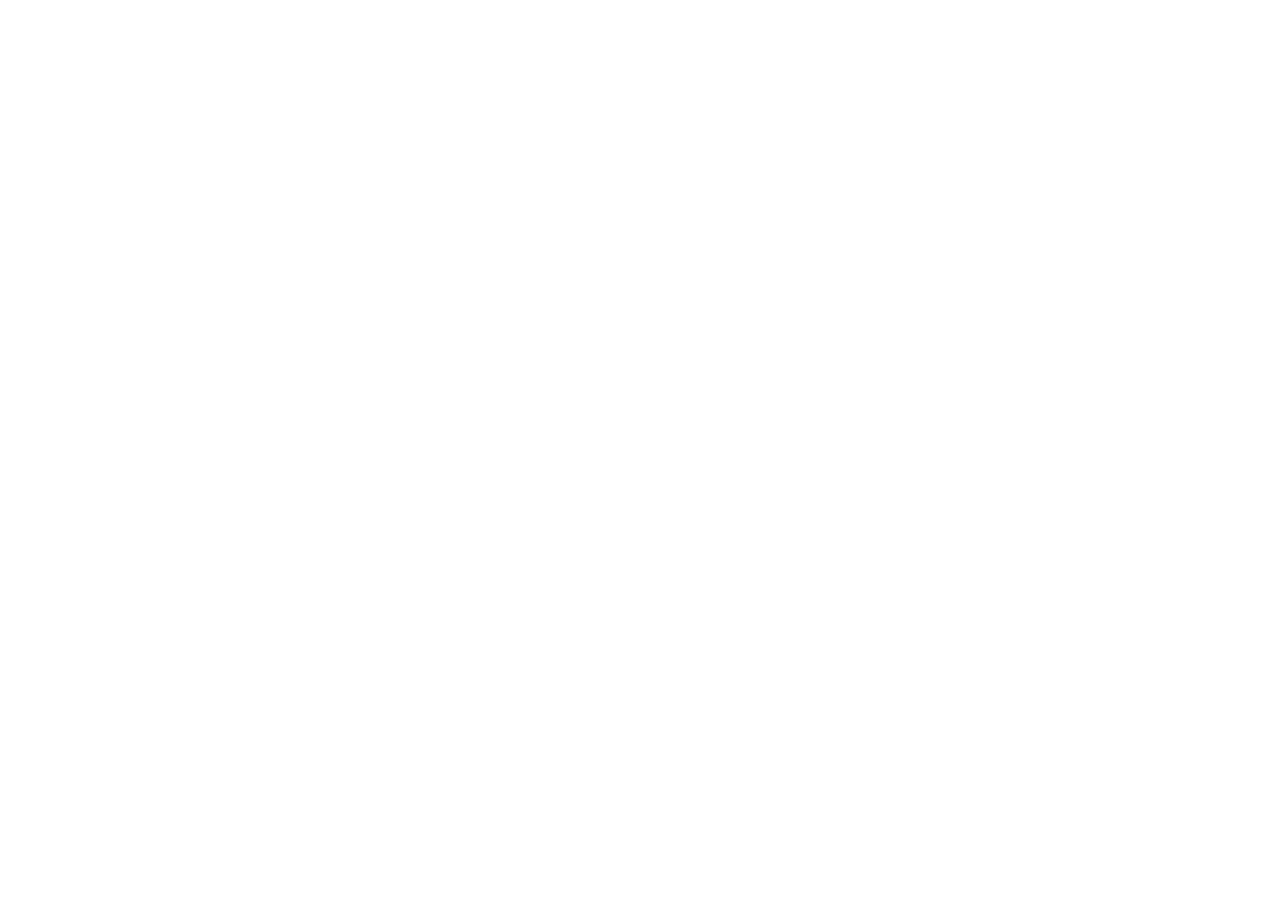
==== portfolio.html @ 9cd7d10a "v1.0" ====
<!DOCTYPE html>
<html lang="en">
<head>
    <meta charset="UTF-8">
    <meta http-equiv="X-UA-Compatible" content="IE=edge">
    <meta name="viewport" content="width=device-width, initial-scale=1.0">
    <title>Portfolio</title>
</head>
<body>
    
</body>
</html>
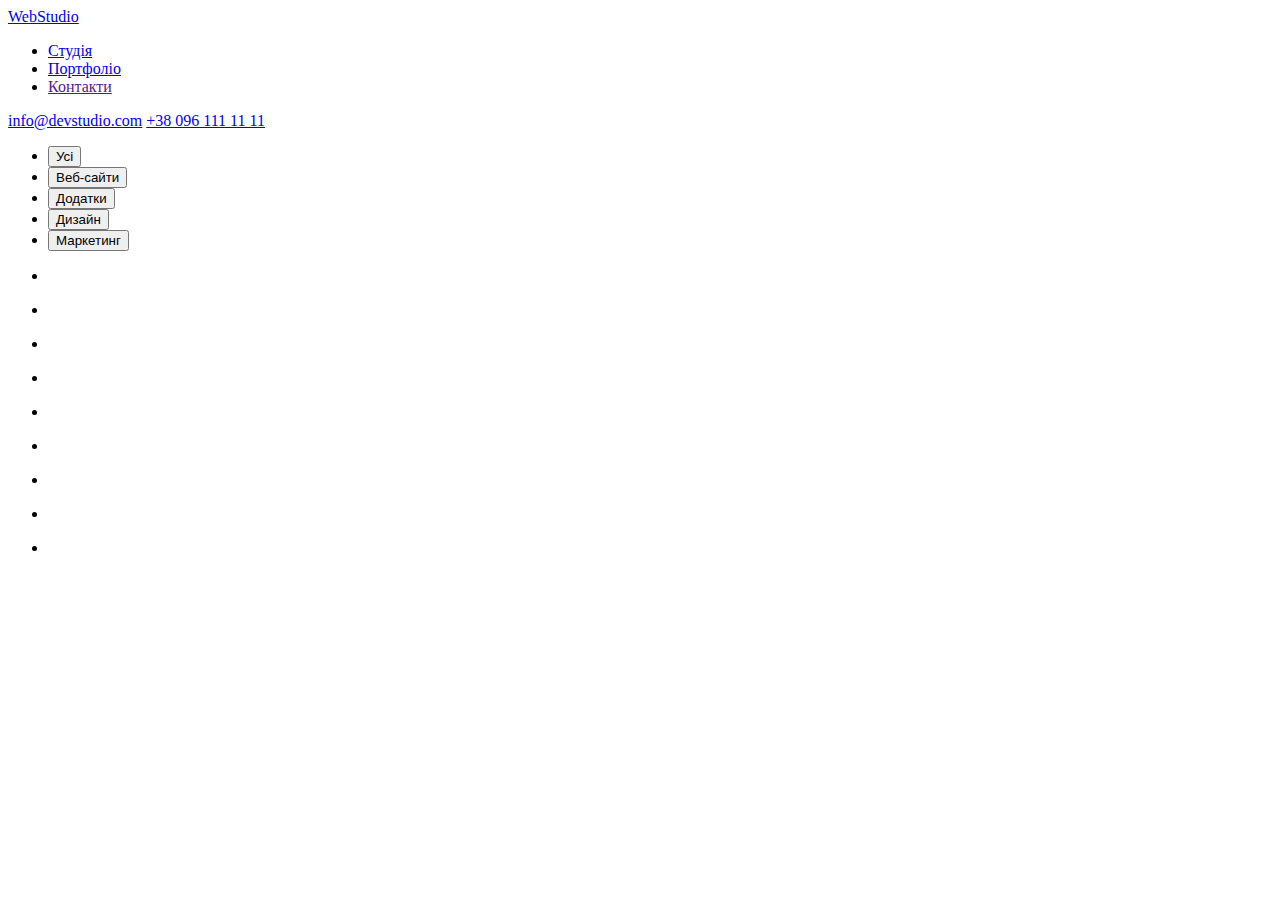
==== commit 026375b2: "v1.1" ====
--- a/portfolio.html
+++ b/portfolio.html
@@ -5,8 +5,86 @@
     <meta http-equiv="X-UA-Compatible" content="IE=edge">
     <meta name="viewport" content="width=device-width, initial-scale=1.0">
     <title>Portfolio</title>
+    <link rel="preconnect" href="https://fonts.googleapis.com">
+    <link rel="preconnect" href="https://fonts.gstatic.com" crossorigin>
+    <link href="https://fonts.googleapis.com/css2?family=Raleway:wght@700;900&family=Roboto:wght@400;500;700&display=swap" rel="stylesheet">
 </head>
 <body>
-    
+    <!-- -----------------------HEADER----------------------- -->
+    <header>
+        <nav>
+            <a href="google.com">
+                WebStudio
+            </a>
+            <ul>
+                <li><a href="./index.html">Студія</a></li>
+                <li><a href="./portfolio.html">Портфоліо</a></li>
+                <li><a href="">Контакти</a></li>
+            </ul>
+        </nav>
+        <a href="mailto:info@devstudio.com">info@devstudio.com</a>
+        <a href="tel:+380961111111"> +38 096 111 11 11</a>
+    </header>
+<!-- -----------------------MAIN----------------------- -->
+    <main>
+        <ul>
+            <li><button type="button">Усі</button></li>
+            <li><button type="button">Веб-сайти</button></li>
+            <li><button type="button">Додатки</button></li>
+            <li><button type="button">Дизайн</button></li>
+            <li><button type="button">Маркетинг</button></li>
+        </ul>
+        <ul>
+            <li>
+                <img src="" alt="">
+                <p></p>
+                <p></p>
+            </li>
+            <li>
+                <img src="" alt="">
+                <p></p>
+                <p></p>
+            </li>
+            <li>
+                <img src="" alt="">
+                <p></p>
+                <p></p>
+            </li>
+            <li>
+                <img src="" alt="">
+                <p></p>
+                <p></p>
+            </li>
+            <li>
+                <img src="" alt="">
+                <p></p>
+                <p></p>
+            </li>
+            <li>
+                <img src="" alt="">
+                <p></p>
+                <p></p>
+            </li>
+            <li>
+                <img src="" alt="">
+                <p></p>
+                <p></p>
+            </li>
+            <li>
+                <img src="" alt="">
+                <p></p>
+                <p></p>
+            </li>
+            <li>
+                <img src="" alt="">
+                <p></p>
+                <p></p>
+            </li>
+        </ul>
+    </main>
+<!-- -----------------------FOOTER----------------------- -->
+    <footer>
+
+    </footer>
 </body>
 </html>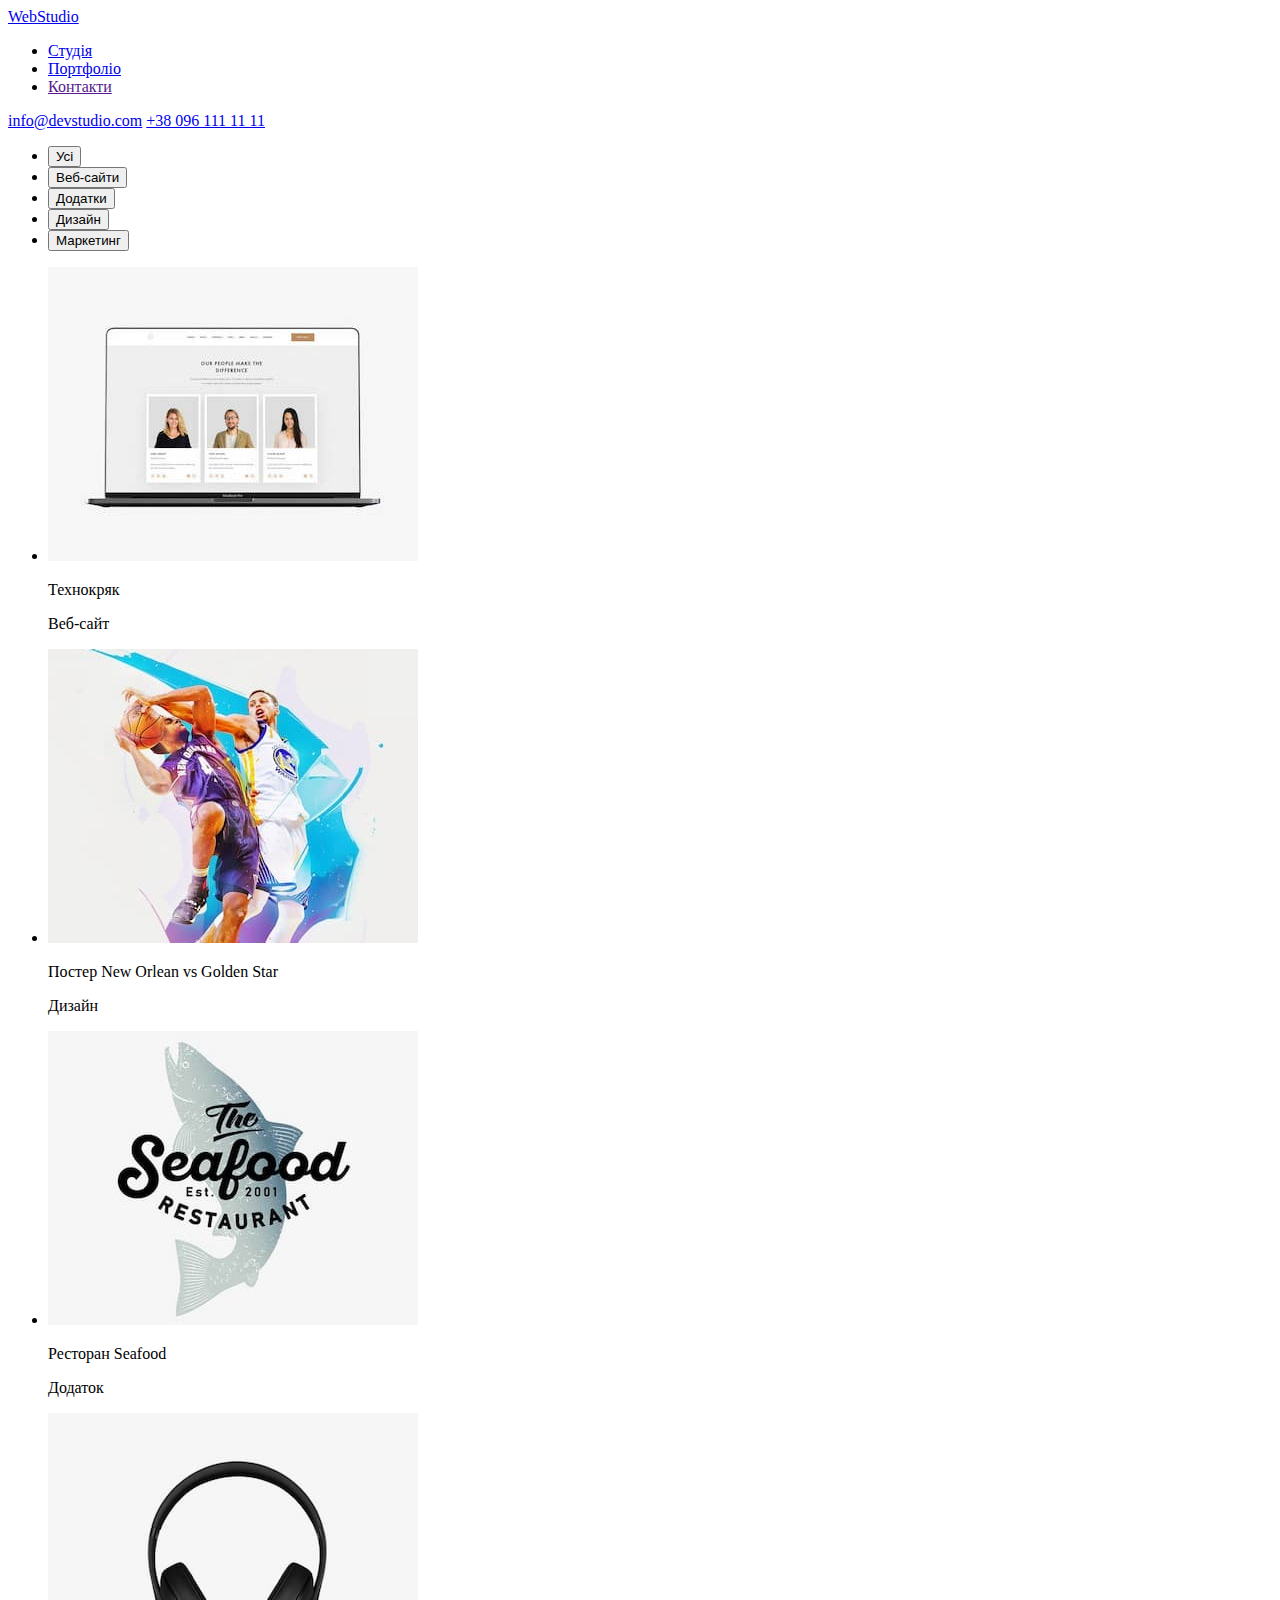
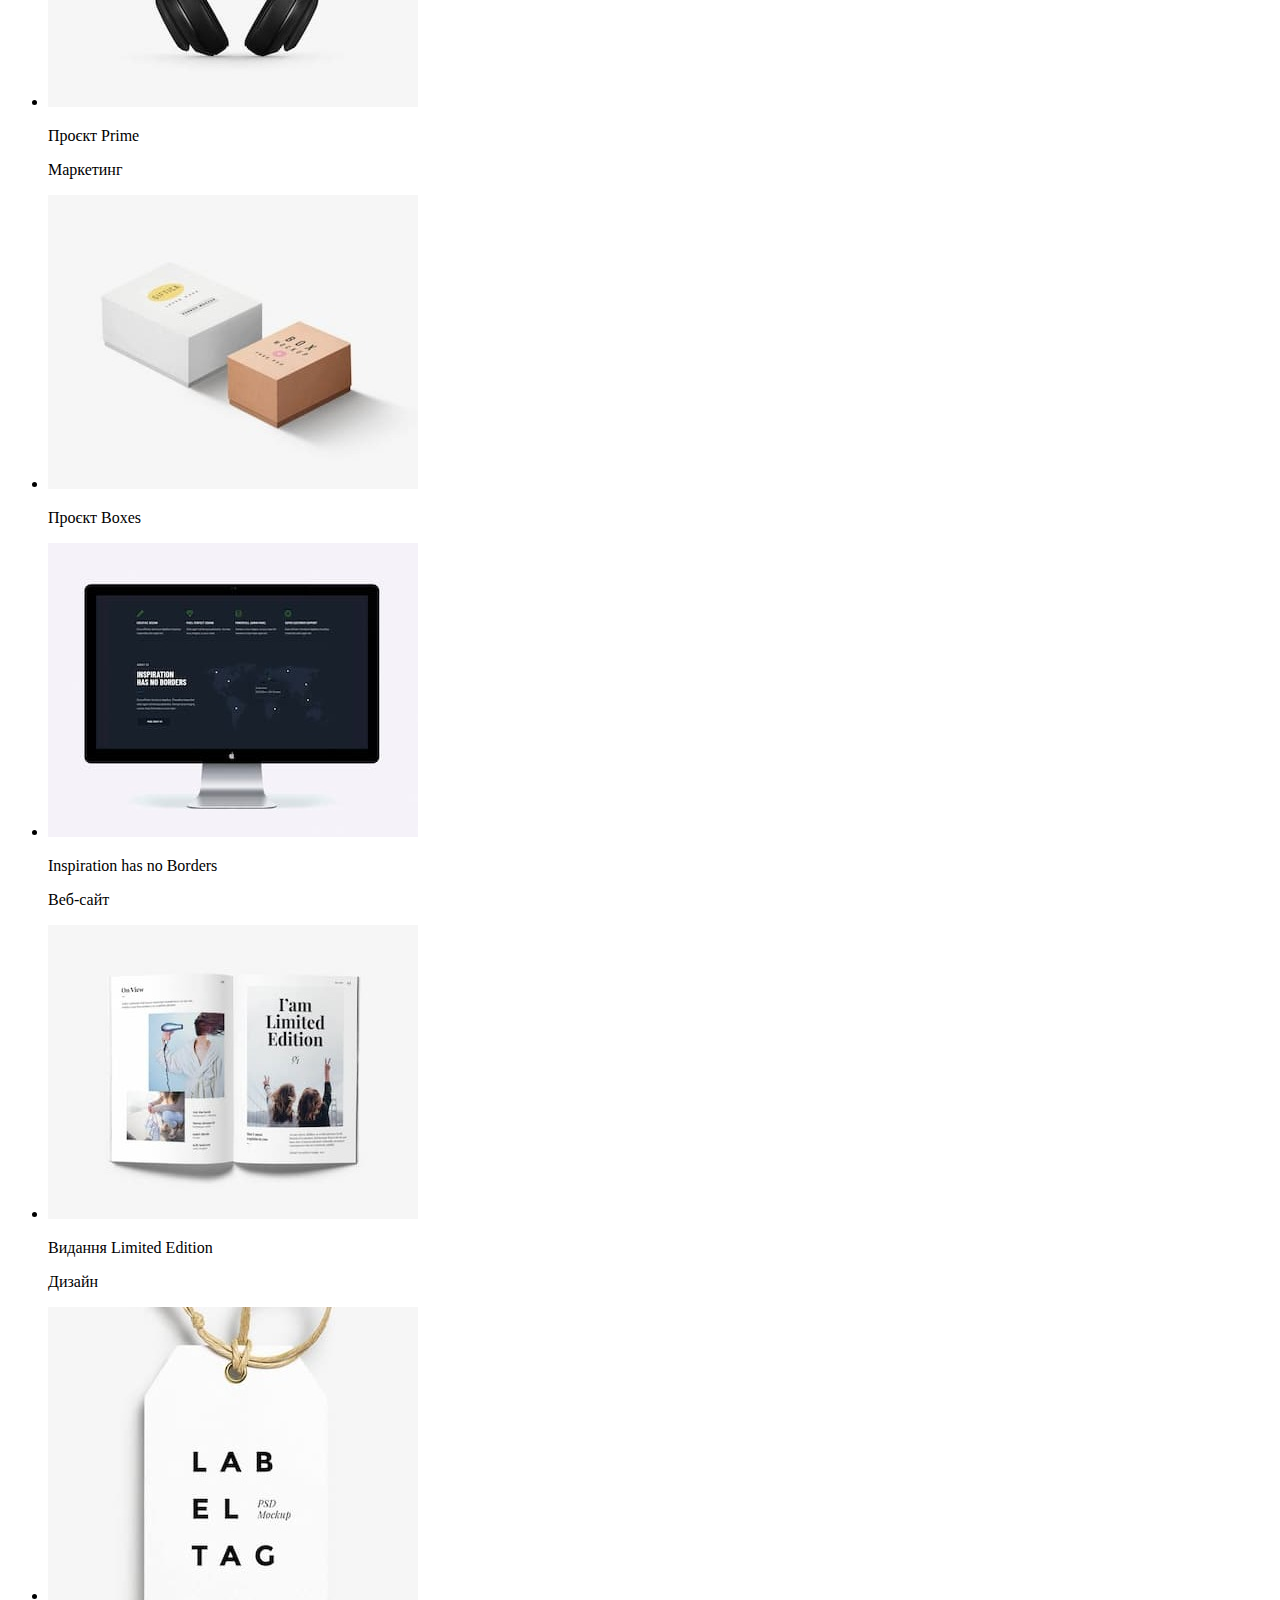
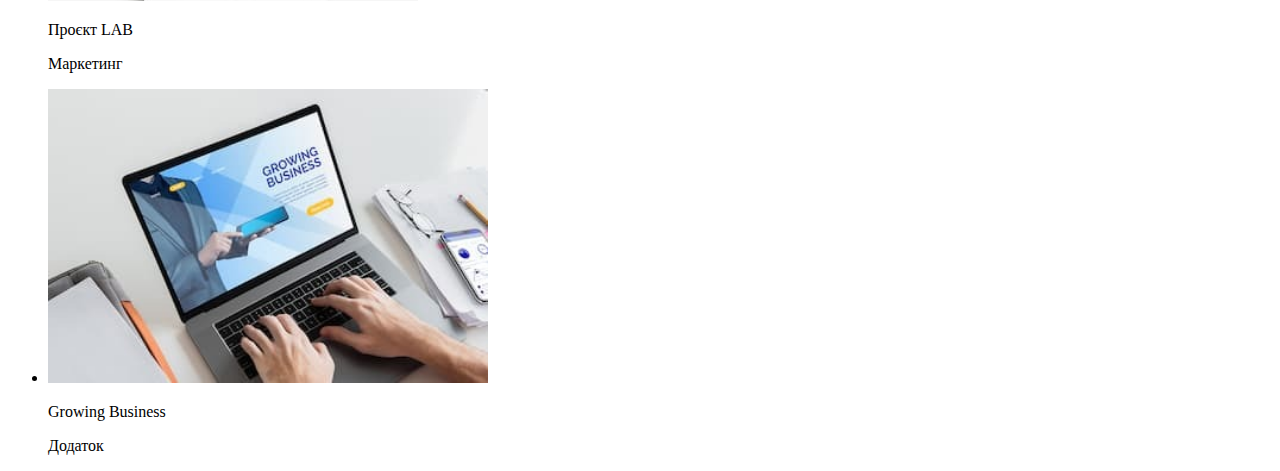
==== commit 6aac00de: "v1.2" ====
--- a/portfolio.html
+++ b/portfolio.html
@@ -1,5 +1,5 @@
 <!DOCTYPE html>
-<html lang="en">
+<html lang="uk">
 <head>
     <meta charset="UTF-8">
     <meta http-equiv="X-UA-Compatible" content="IE=edge">
@@ -22,7 +22,7 @@
                 <li><a href="">Контакти</a></li>
             </ul>
         </nav>
-        <a href="mailto:info@devstudio.com">info@devstudio.com</a>
+        <a lang="en" href="mailto:info@devstudio.com">info@devstudio.com</a>
         <a href="tel:+380961111111"> +38 096 111 11 11</a>
     </header>
 <!-- -----------------------MAIN----------------------- -->
@@ -36,49 +36,49 @@
         </ul>
         <ul>
             <li>
-                <img src="" alt="">
-                <p></p>
+                <img src="./images/portfolio/portfolio1.jpg" alt="ноутбук і на ньому три людини" height="294">
+                <p>Технокряк</p>
+                <p>Веб-сайт</p>
+            </li>
+            <li>
+                <img src="./images/portfolio/portfolio2.jpg" alt="баскетболісти боряться за м'яч" height="294">
+                <p>Постер New Orlean vs Golden Star</p>
+                <p>Дизайн</p>
+            </li>
+            <li>
+                <img src="./images/portfolio/portfolio3.jpg" alt="логотип ресторану з морепродуктами" height="294">
+                <p>Ресторан Seafood</p>
+                <p>Додаток</p>
+            </li>
+            <li>
+                <img src="./images/portfolio/portfolio4.jpg" alt="накидні наушники" height="294">
+                <p>Проєкт Prime</p>
+                <p>Маркетинг</p>
+            </li>
+            <li>
+                <img src="./images/portfolio/portfolio5.jpg" alt="коричнева та біла коробка" height="294">
+                <p>Проєкт Boxes</p>
                 <p></p>
             </li>
             <li>
-                <img src="" alt="">
-                <p></p>
-                <p></p>
+                <img src="./images/portfolio/portfolio6.jpg" alt="монітор" height="294">
+                <p>Inspiration has no Borders</p>
+                <p>Веб-сайт</p>
             </li>
             <li>
-                <img src="" alt="">
-                <p></p>
-                <p></p>
+                <img src="./images/portfolio/portfolio7.jpg" alt="розгорнута книжка" height="294">
+                <p>Видання Limited Edition</p>
+                <p>Дизайн</p>
             </li>
             <li>
-                <img src="" alt="">
-                <p></p>
-                <p></p>
+                <img src="./images/portfolio/portfolio8.jpg" alt="бірка" height="294">
+                <p>Проєкт LAB</p>
+                <p>Маркетинг</p>
             </li>
             <li>
-                <img src="" alt="">
-                <p></p>
-                <p></p>
-            </li>
-            <li>
-                <img src="" alt="">
-                <p></p>
-                <p></p>
-            </li>
-            <li>
-                <img src="" alt="">
-                <p></p>
-                <p></p>
-            </li>
-            <li>
-                <img src="" alt="">
-                <p></p>
-                <p></p>
-            </li>
-            <li>
-                <img src="" alt="">
-                <p></p>
-                <p></p>
+                <img src="./images/portfolio/portfolio9.jpg" alt="пальці друкують на ноутбуці" height="294">
+                <p>Growing Business</p>
+                <p>Додаток</p>
             </li>
         </ul>
     </main>
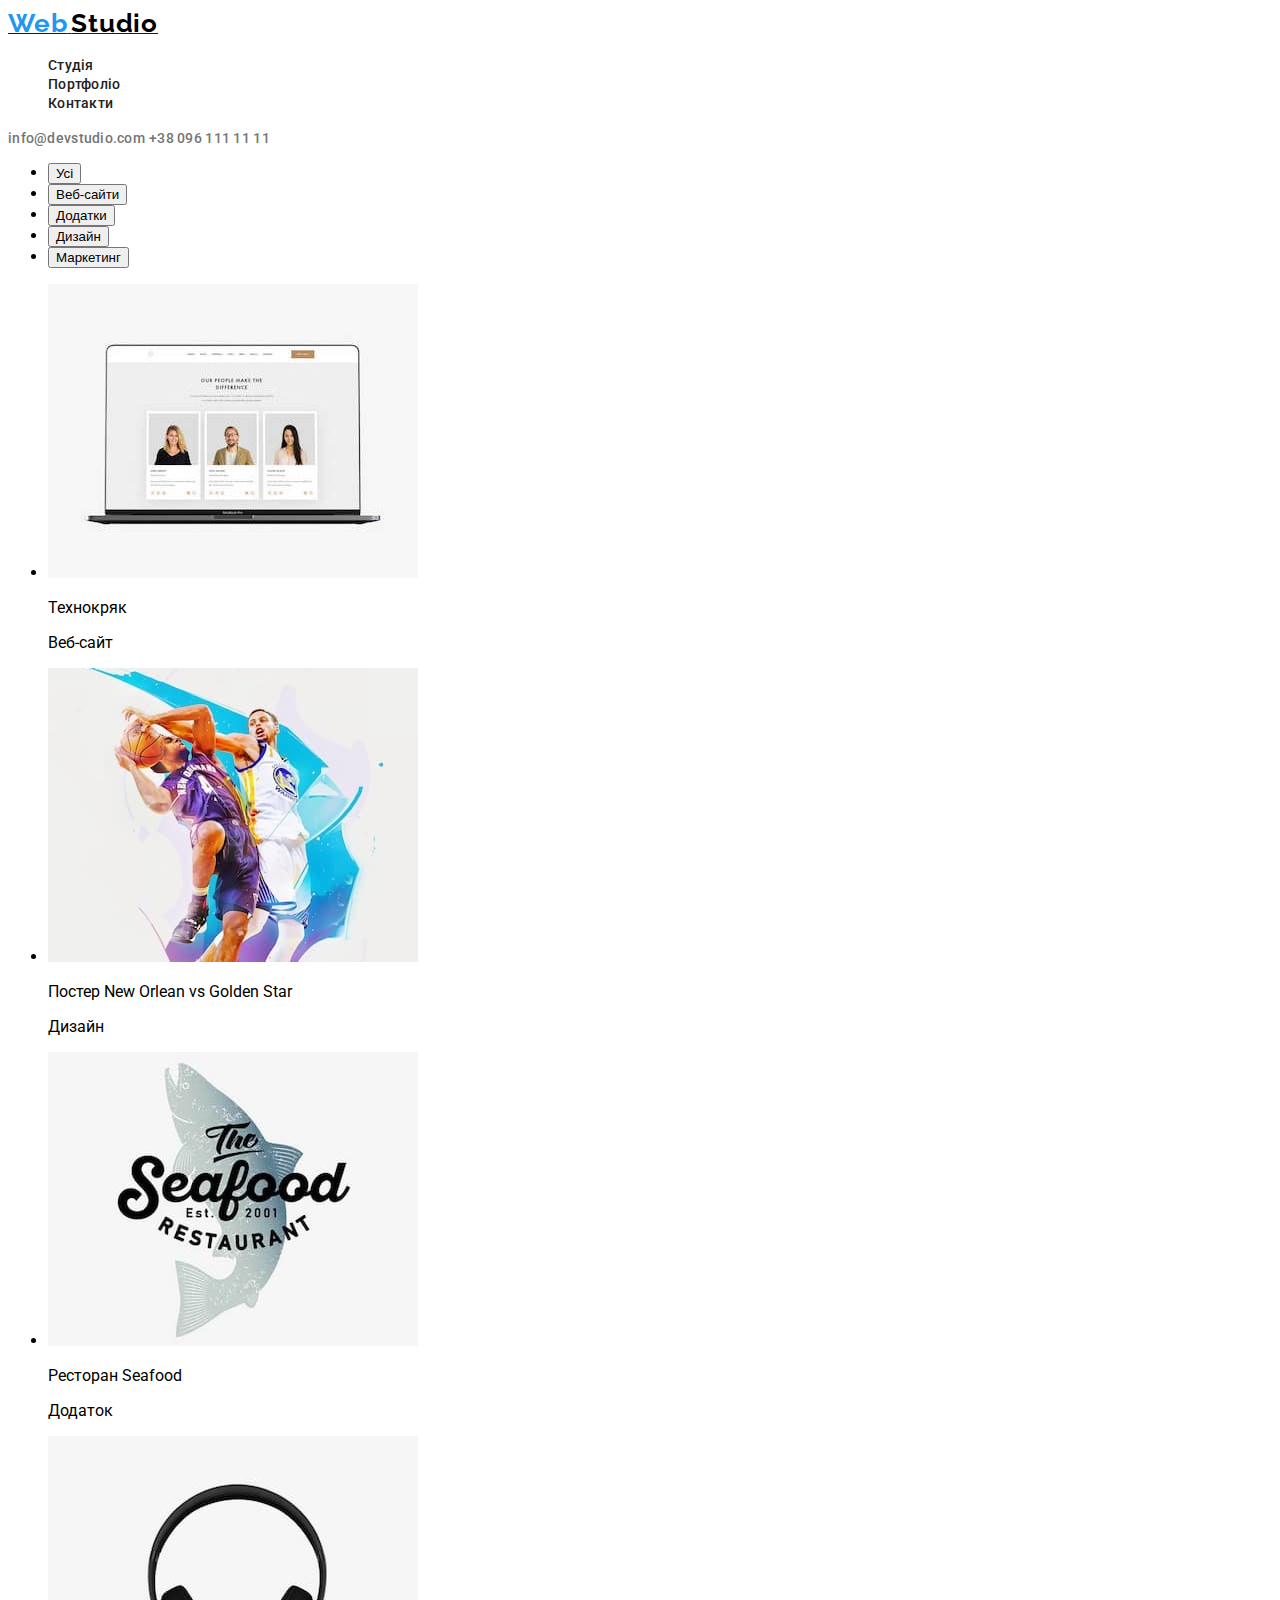
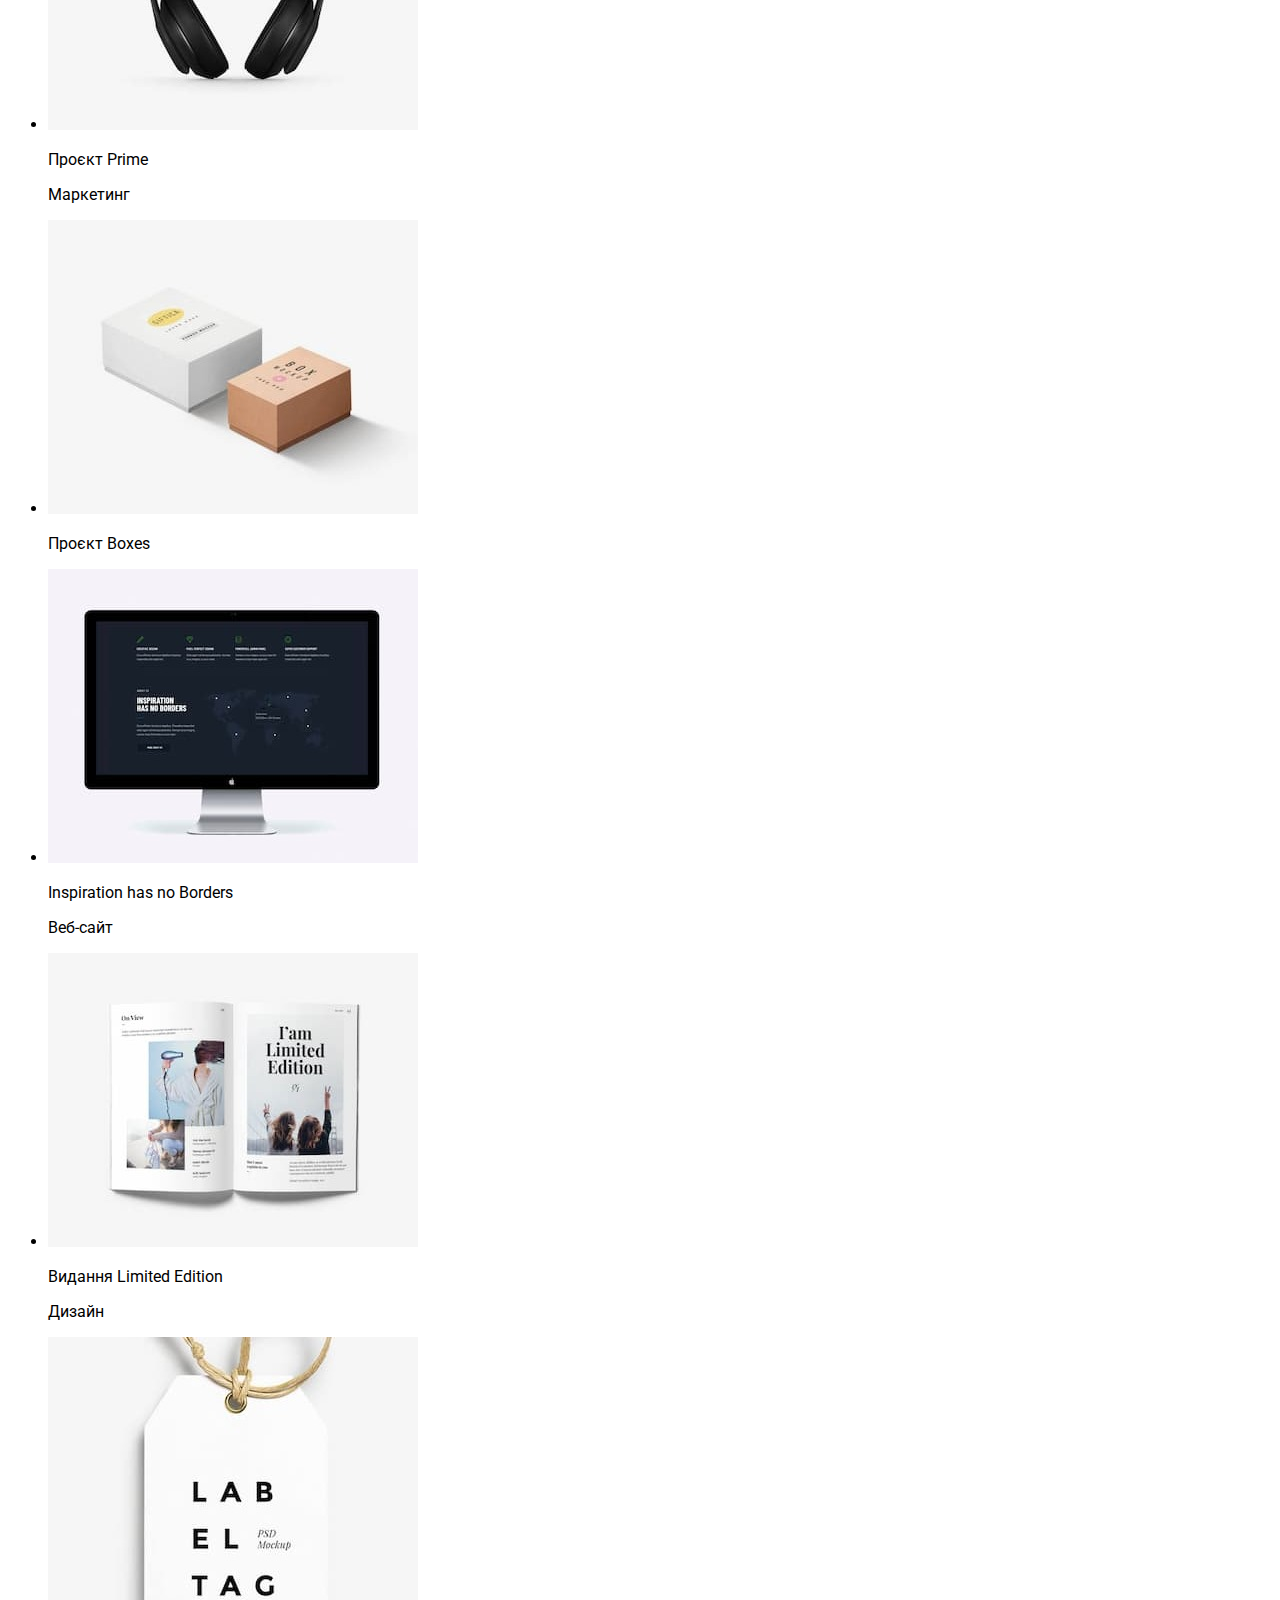
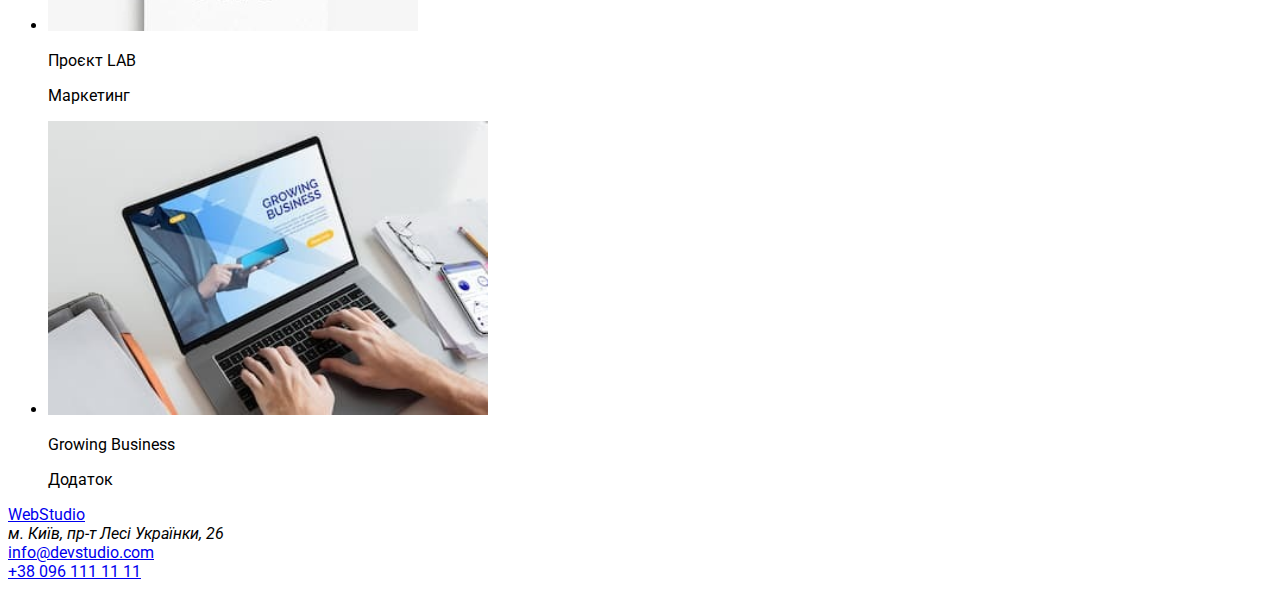
==== commit b19062be: "v1.3" ====
--- a/portfolio.html
+++ b/portfolio.html
@@ -8,22 +8,24 @@
     <link rel="preconnect" href="https://fonts.googleapis.com">
     <link rel="preconnect" href="https://fonts.gstatic.com" crossorigin>
     <link href="https://fonts.googleapis.com/css2?family=Raleway:wght@700;900&family=Roboto:wght@400;500;700&display=swap" rel="stylesheet">
+    <link rel="stylesheet" href="./styles/portfolio-styles.css">
+    <link rel="stylesheet" href="./styles/headerfooter.css">
 </head>
-<body>
+<body class="whole-page">
     <!-- -----------------------HEADER----------------------- -->
     <header>
         <nav>
-            <a href="google.com">
-                WebStudio
+            <a href="./index.html">
+                <span class="Web">Web</span> <span class="Studio">Studio</span>
             </a>
-            <ul>
-                <li><a href="./index.html">Студія</a></li>
-                <li><a href="./portfolio.html">Портфоліо</a></li>
-                <li><a href="">Контакти</a></li>
+            <ul class="links-list">
+                <li><a href="./index.html" class="link-item">Студія</a></li>
+                <li><a href="./portfolio.html" class="link-item">Портфоліо</a></li>
+                <li><a href="" class="link-item">Контакти</a></li>
             </ul>
         </nav>
-        <a lang="en" href="mailto:info@devstudio.com">info@devstudio.com</a>
-        <a href="tel:+380961111111"> +38 096 111 11 11</a>
+        <a href="mailto:info@devstudio.com" class="header-adress">info@devstudio.com</a>
+        <a href="tel:+380961111111" class="header-adress"> +38 096 111 11 11</a>
     </header>
 <!-- -----------------------MAIN----------------------- -->
     <main>
@@ -84,7 +86,14 @@
     </main>
 <!-- -----------------------FOOTER----------------------- -->
     <footer>
-
+        <a href="google.com">
+            WebStudio
+        </a>
+        <address>
+            м. Київ, пр-т Лесі Українки, 26
+        </address>
+        <a href="mailto:info@devstudio.com">info@devstudio.com</a> <br>
+        <a href="tel:+380961111111"> +38 096 111 11 11</a>
     </footer>
 </body>
 </html>--- a/styles/headerfooter.css
+++ b/styles/headerfooter.css
@@ -0,0 +1,66 @@
+/* --------------------------COMMON STYLES-------------------------- */
+.whole-page {
+    font-family: Roboto, sans-serif;
+}
+/* --------------------------COMMON STYLES-------------------------- */
+
+
+/* --------------------------HEADER-------------------------- */
+.Web {
+    font-family: 'Raleway';
+    font-style: normal;
+    font-weight: 700;
+    font-size: 26px;
+    line-height: 31px;
+    letter-spacing: 0.03em;
+    color: #2196F3;
+}
+
+.Studio {
+    font-family: 'Raleway';
+    font-style: normal;
+    font-weight: 700;
+    font-size: 26px;
+    line-height: 31px;
+    letter-spacing: 0.03em;
+    color: #000000;}
+
+.links-list {
+    list-style: none;
+}
+
+.link-item {
+    font-style: normal;
+    font-weight: 500;
+    font-size: 14px;
+    line-height: 16px;
+    letter-spacing: 0.02em;
+    text-decoration: none;
+    color: #212121;
+}
+
+.link-item:hover, .link-item:focus{
+    color: #2196F3;
+}
+
+.header-adress {
+    font-family: 'Roboto';
+    font-style: normal;
+    font-weight: 500;
+    font-size: 14px;
+    line-height: 16px;
+    letter-spacing: 0.02em;
+    color: #757575;
+    text-decoration: none;
+}
+
+.header-adress:hover, .header-adress:focus{
+    color: #2196F3;
+}
+/* --------------------------HEADER-------------------------- */
+
+
+
+/* --------------------------FOOTER-------------------------- */
+
+/* --------------------------FOOTER-------------------------- */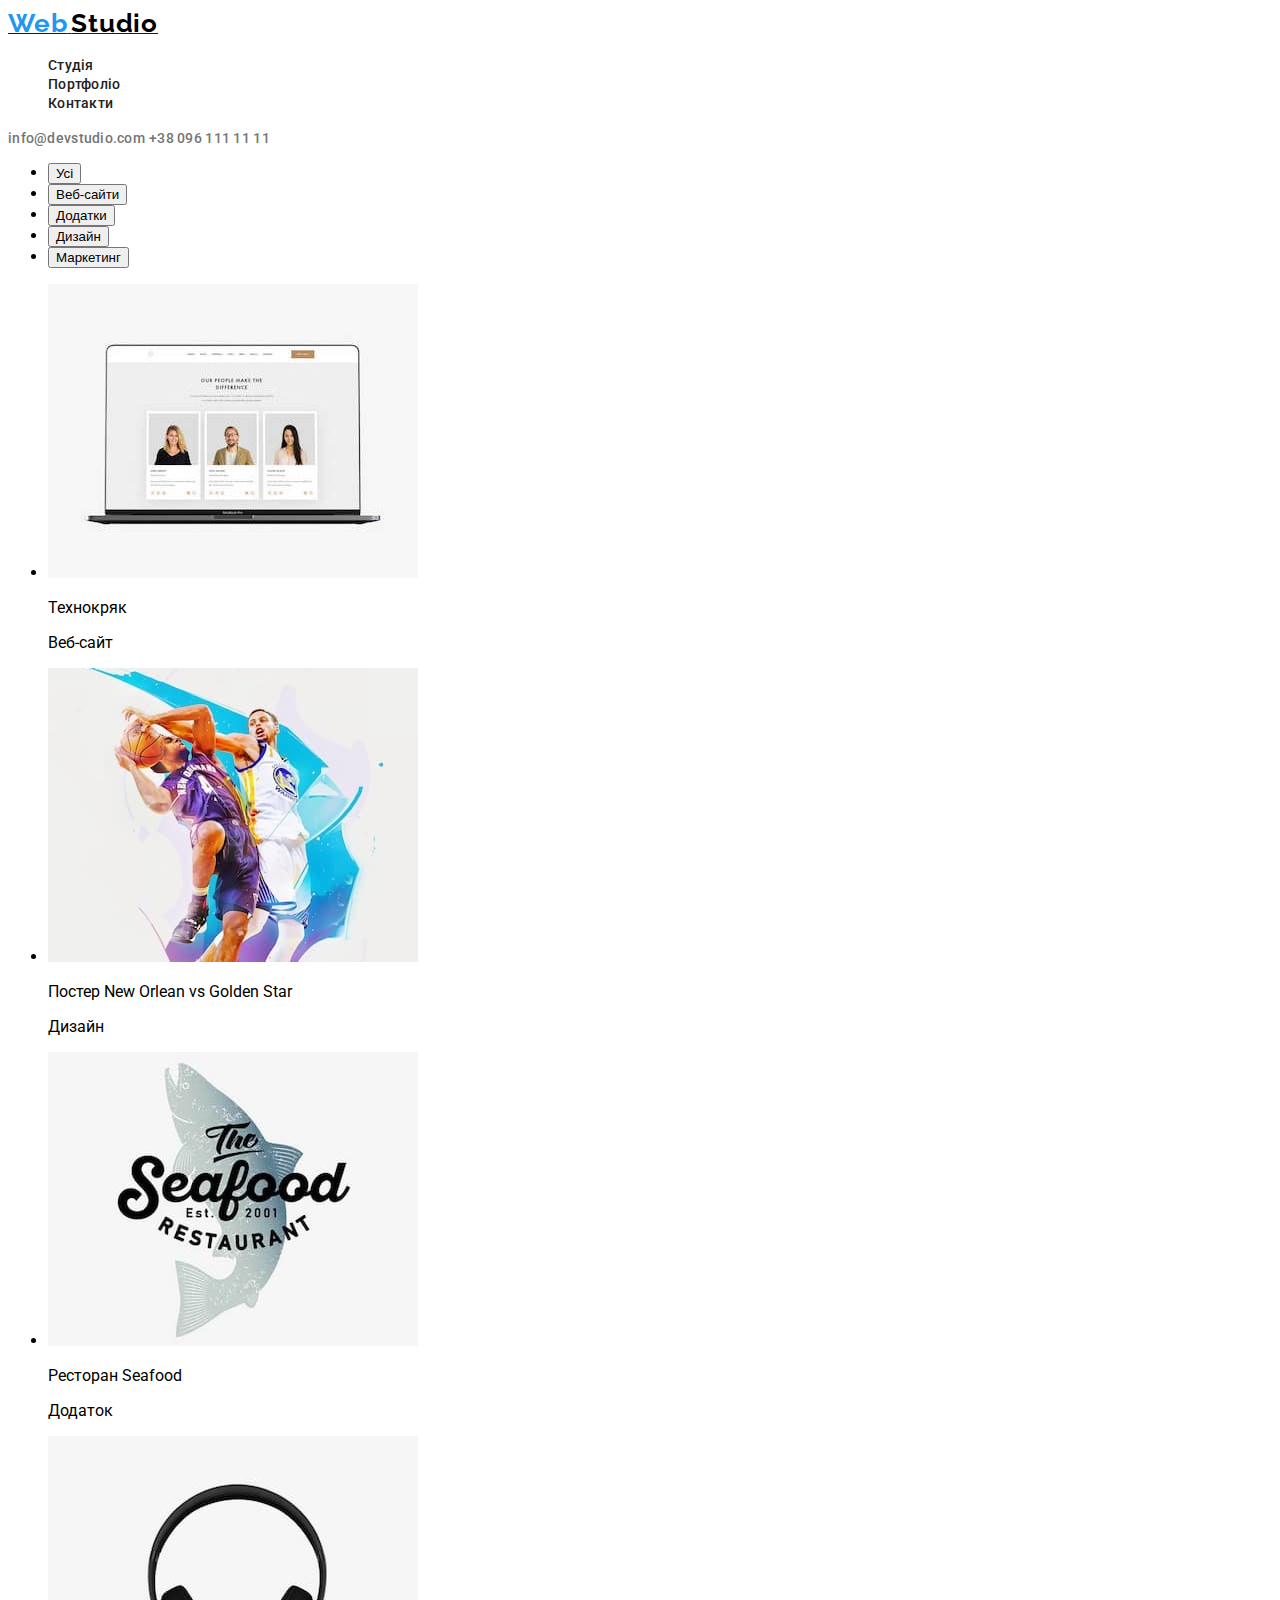
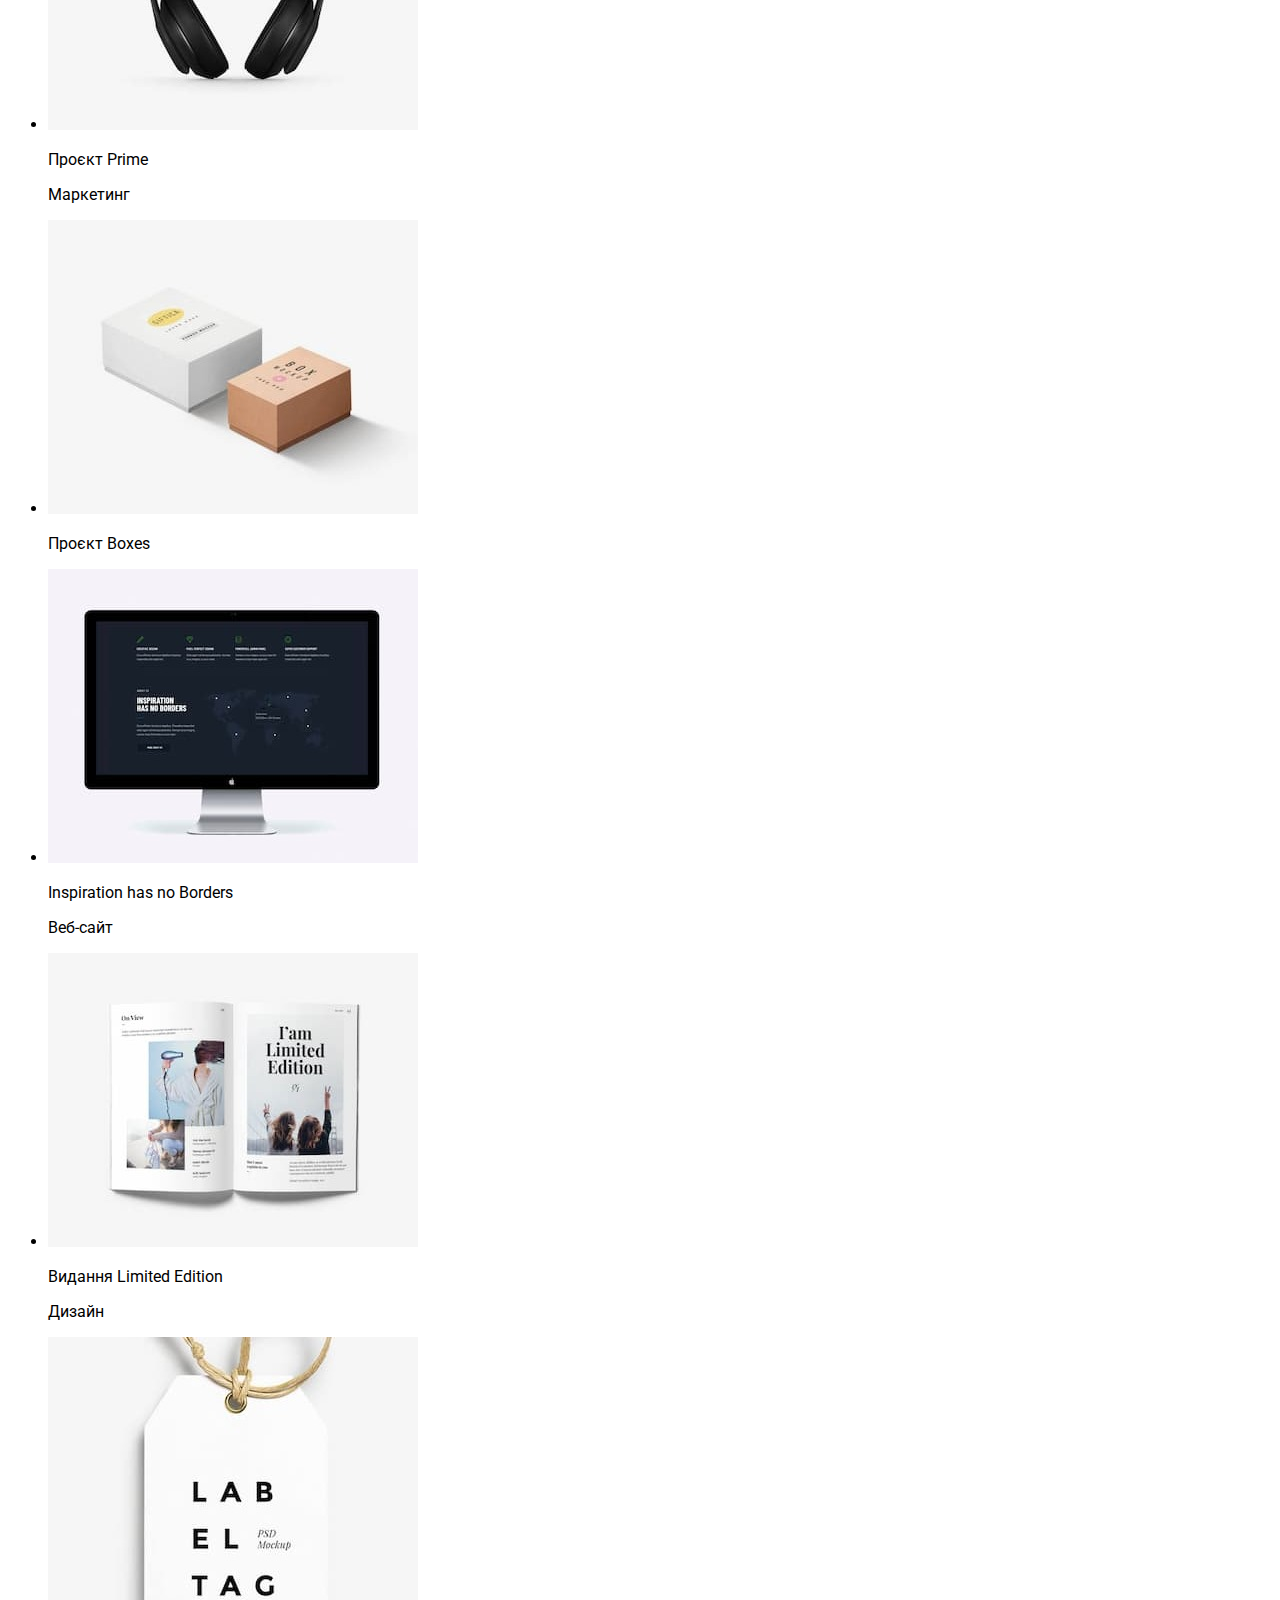
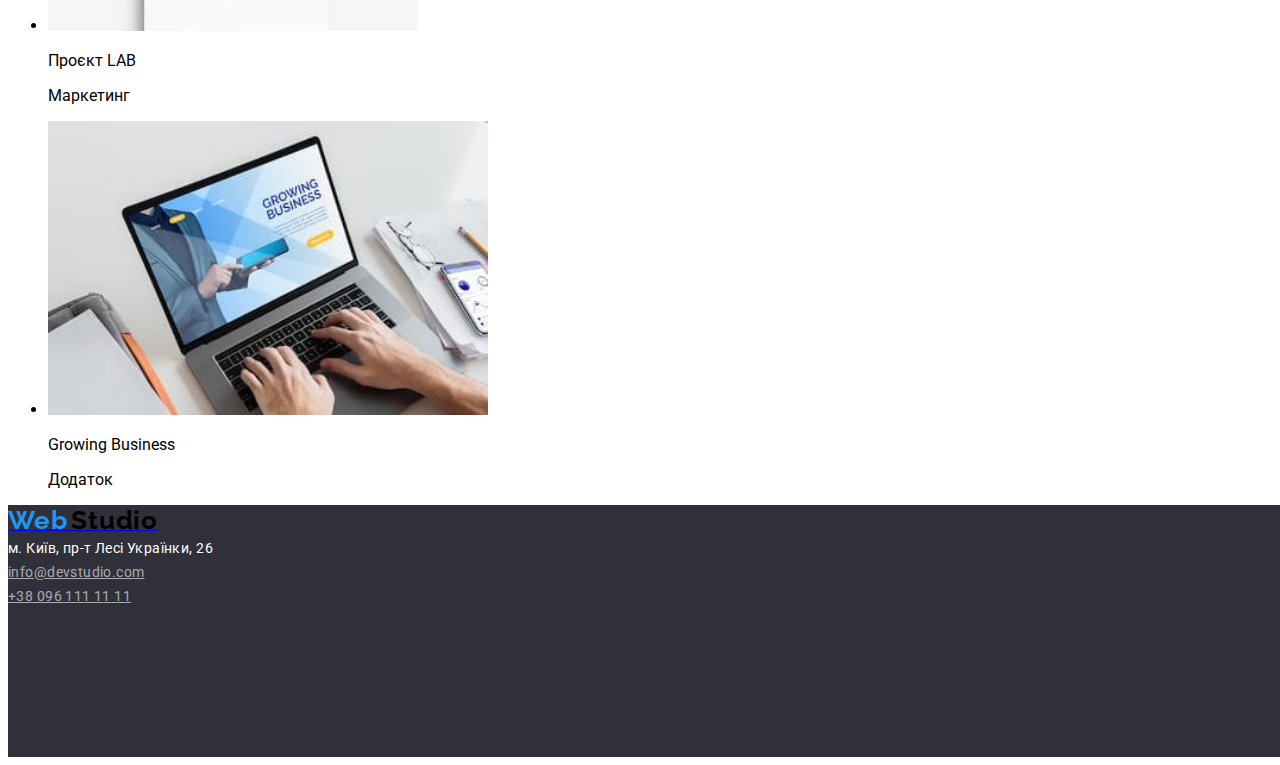
==== commit 6abe0478: "v1.4" ====
--- a/portfolio.html
+++ b/portfolio.html
@@ -85,15 +85,15 @@
         </ul>
     </main>
 <!-- -----------------------FOOTER----------------------- -->
-    <footer>
+    <footer class="whole-bottom">
         <a href="google.com">
-            WebStudio
+            <span class="Web">Web</span> <span class="Studio">Studio</span>
         </a>
-        <address>
+        <address class="phisical-adress">
             м. Київ, пр-т Лесі Українки, 26
         </address>
-        <a href="mailto:info@devstudio.com">info@devstudio.com</a> <br>
-        <a href="tel:+380961111111"> +38 096 111 11 11</a>
+        <a href="mailto:info@devstudio.com" class="footer-adress">info@devstudio.com</a> <br>
+        <a href="tel:+380961111111" class="footer-adress"> +38 096 111 11 11</a>
     </footer>
 </body>
 </html>--- a/styles/headerfooter.css
+++ b/styles/headerfooter.css
@@ -13,6 +13,7 @@
     font-size: 26px;
     line-height: 31px;
     letter-spacing: 0.03em;
+    text-decoration: none;
     color: #2196F3;
 }
 
@@ -23,6 +24,7 @@
     font-size: 26px;
     line-height: 31px;
     letter-spacing: 0.03em;
+    text-decoration: none;
     color: #000000;}
 
 .links-list {
@@ -44,7 +46,6 @@
 }
 
 .header-adress {
-    font-family: 'Roboto';
     font-style: normal;
     font-weight: 500;
     font-size: 14px;
@@ -62,5 +63,30 @@
 
 
 /* --------------------------FOOTER-------------------------- */
+.whole-bottom{
+    width: 1600px;
+    height: 252px;
+    left: 0px;
+    top: 1628px;
+    background-color: #2F303A;
+}
 
+.phisical-adress {
+    font-style: normal;
+    font-weight: 400;
+    font-size: 14px;
+    line-height: 24px;
+    letter-spacing: 0.03em;
+    color: #FFFFFF;
+
+}
+
+.footer-adress {
+    font-style: normal;
+    font-weight: 400;
+    font-size: 14px;
+    line-height: 24px;
+    letter-spacing: 0.03em;
+    color: rgba(255, 255, 255, 0.6);
+}
 /* --------------------------FOOTER-------------------------- */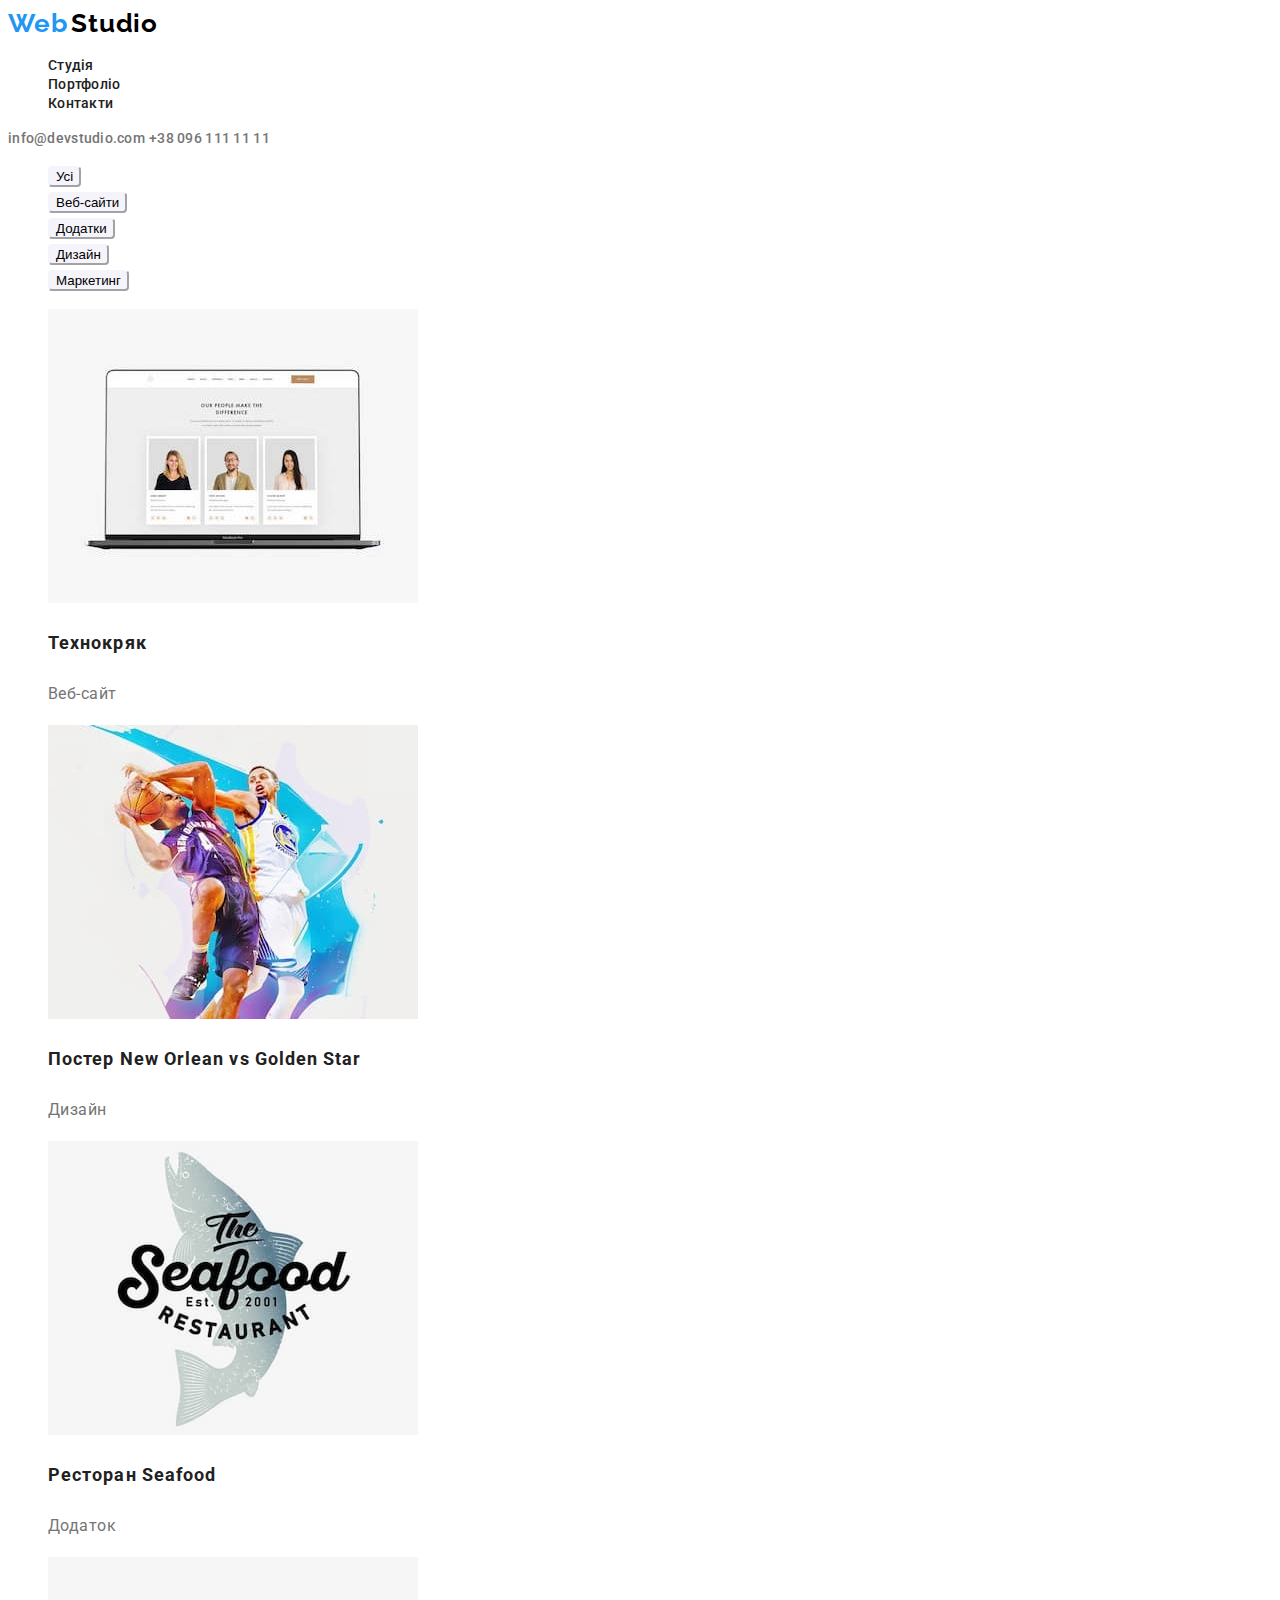
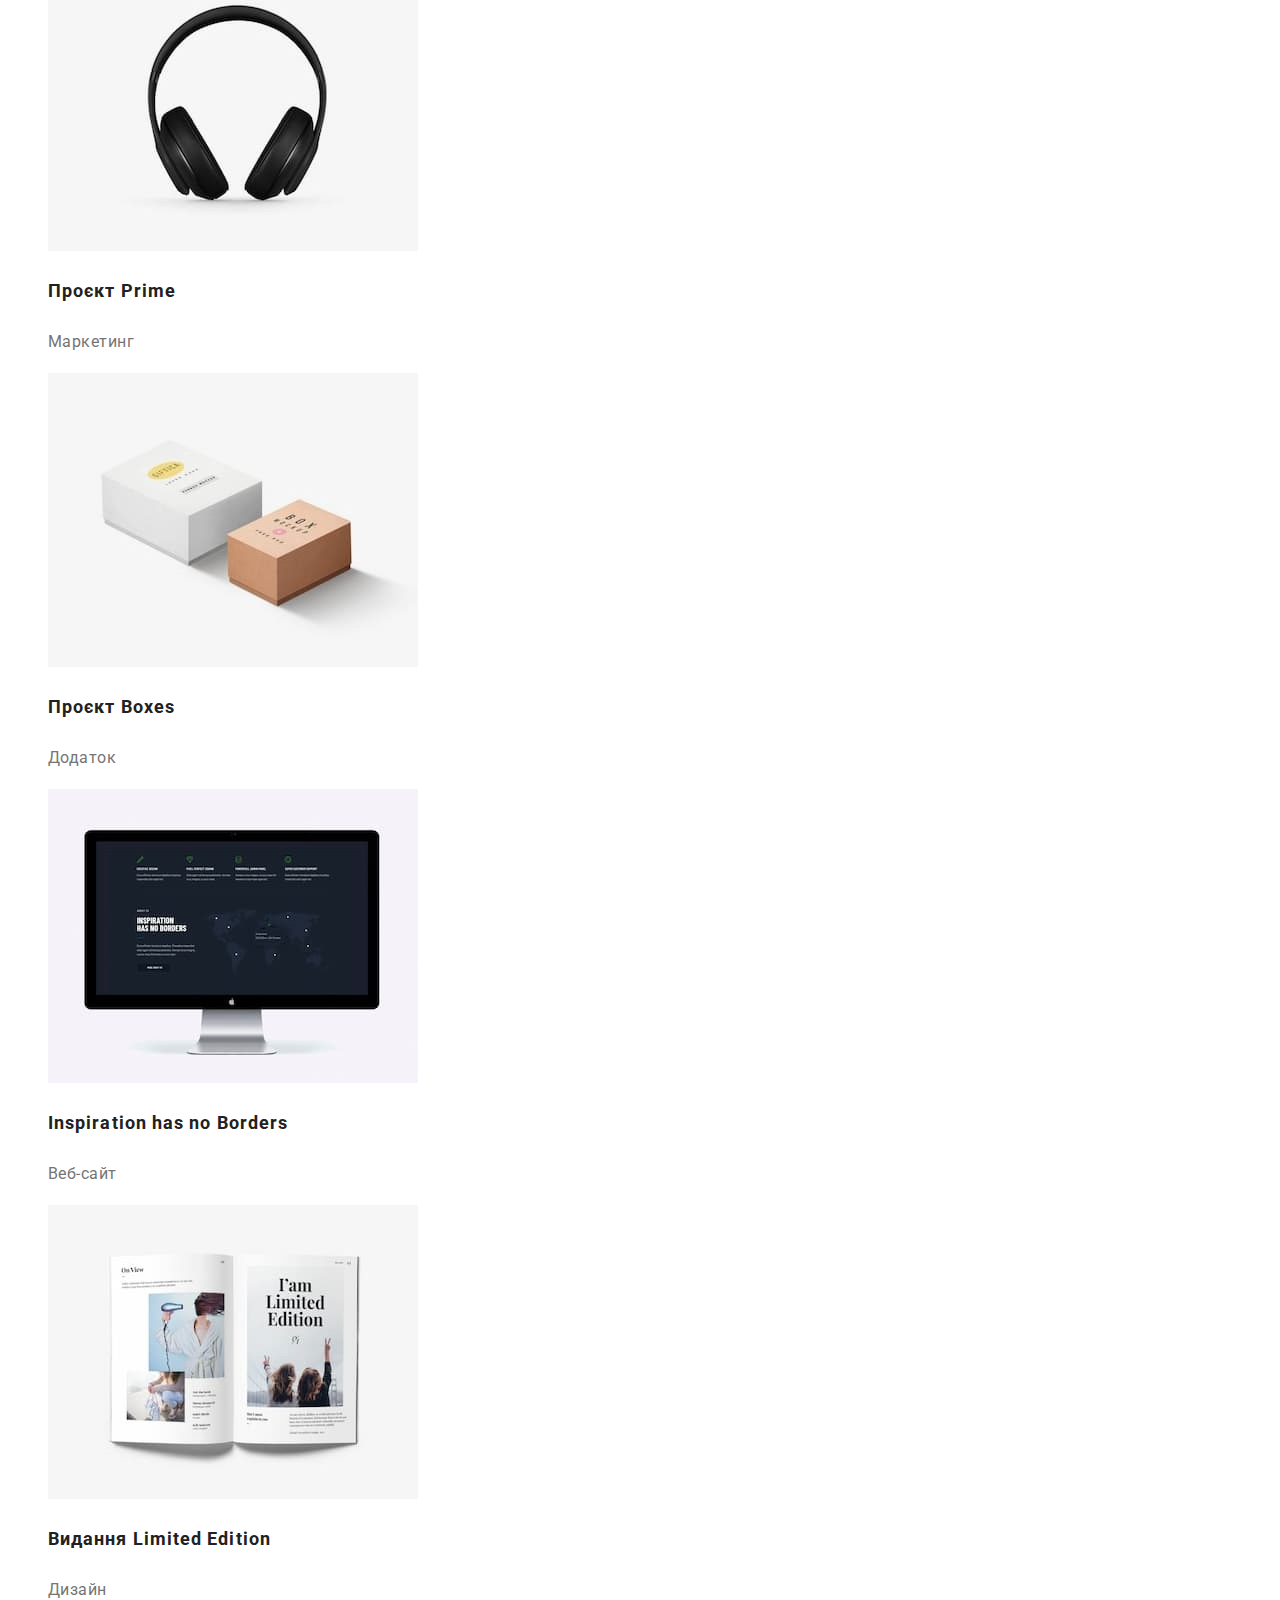
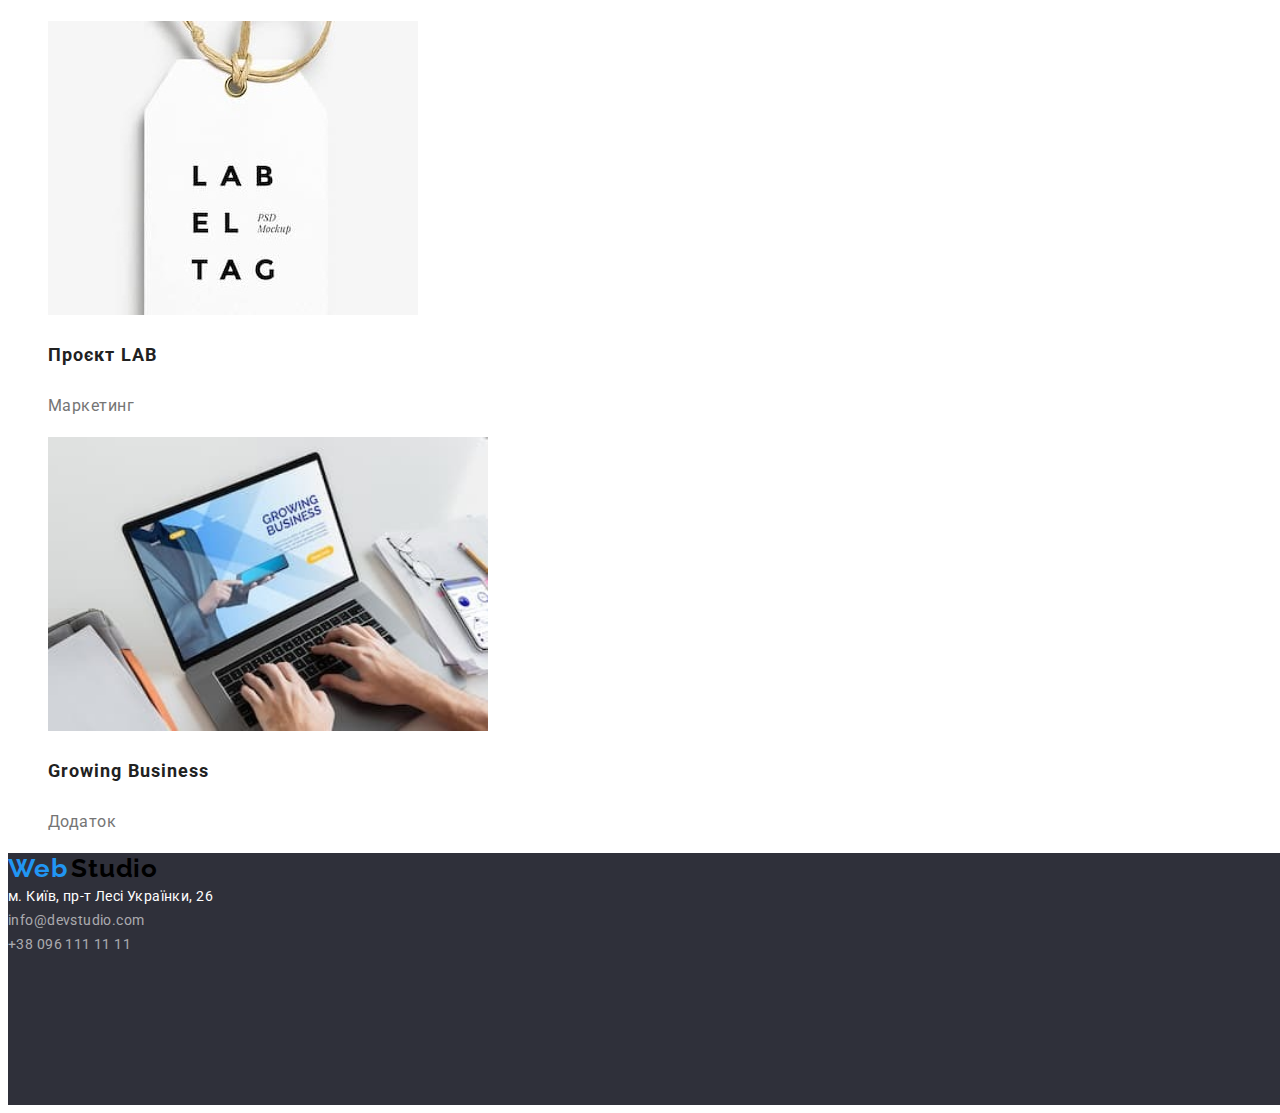
==== commit 02e1e80f: "v1.5" ====
--- a/portfolio.html
+++ b/portfolio.html
@@ -11,8 +11,8 @@
     <link rel="stylesheet" href="./styles/portfolio-styles.css">
     <link rel="stylesheet" href="./styles/headerfooter.css">
 </head>
-<body class="whole-page">
-    <!-- -----------------------HEADER----------------------- -->
+<body class="whole-site">
+    <!-- ________________________________________HEADER________________________________________ -->
     <header>
         <nav>
             <a href="./index.html">
@@ -27,64 +27,72 @@
         <a href="mailto:info@devstudio.com" class="header-adress">info@devstudio.com</a>
         <a href="tel:+380961111111" class="header-adress"> +38 096 111 11 11</a>
     </header>
-<!-- -----------------------MAIN----------------------- -->
+<!-- ________________________________________MAIN________________________________________ -->
     <main>
-        <ul>
-            <li><button type="button">Усі</button></li>
-            <li><button type="button">Веб-сайти</button></li>
-            <li><button type="button">Додатки</button></li>
-            <li><button type="button">Дизайн</button></li>
-            <li><button type="button">Маркетинг</button></li>
+        <ul class="filtres">
+            <li class="filtres-items"><button type="button" class="filtres-buttons">Усі</button></li>
+            <li class="filtres-items"><button type="button" class="filtres-buttons">Веб-сайти</button></li>
+            <li class="filtres-items"><button type="button" class="filtres-buttons">Додатки</button></li>
+            <li class="filtres-items"><button type="button" class="filtres-buttons">Дизайн</button></li>
+            <li class="filtres-items"><button type="button" class="filtres-buttons">Маркетинг</button></li>
         </ul>
-        <ul>
-            <li>
+        <ul class="products-list">
+            <li class="product-list">
                 <img src="./images/portfolio/portfolio1.jpg" alt="ноутбук і на ньому три людини" height="294">
-                <p>Технокряк</p>
-                <p>Веб-сайт</p>
+                <p class="product-name">Технокряк</p>
+                <p class="product-class">Веб-сайт</p>
             </li>
-            <li>
+
+            <li class="product-list">
                 <img src="./images/portfolio/portfolio2.jpg" alt="баскетболісти боряться за м'яч" height="294">
-                <p>Постер New Orlean vs Golden Star</p>
-                <p>Дизайн</p>
+                <p class="product-name">Постер New Orlean vs Golden Star</p>
+                <p class="product-class">Дизайн</p>
             </li>
-            <li>
+
+            <li class="product-list">
                 <img src="./images/portfolio/portfolio3.jpg" alt="логотип ресторану з морепродуктами" height="294">
-                <p>Ресторан Seafood</p>
-                <p>Додаток</p>
+                <p class="product-name">Ресторан Seafood</p>
+                <p class="product-class">Додаток</p>
             </li>
-            <li>
+
+            <li class="product-list">
                 <img src="./images/portfolio/portfolio4.jpg" alt="накидні наушники" height="294">
-                <p>Проєкт Prime</p>
-                <p>Маркетинг</p>
+                <p class="product-name">Проєкт Prime</p>
+                <p class="product-class">Маркетинг</p>
             </li>
-            <li>
+
+            <li class="product-list">
                 <img src="./images/portfolio/portfolio5.jpg" alt="коричнева та біла коробка" height="294">
-                <p>Проєкт Boxes</p>
-                <p></p>
+                <p class="product-name">Проєкт Boxes</p>
+                <p class="product-class">Додаток</p>
             </li>
-            <li>
+
+            <li class="product-list">
                 <img src="./images/portfolio/portfolio6.jpg" alt="монітор" height="294">
-                <p>Inspiration has no Borders</p>
-                <p>Веб-сайт</p>
+                <p class="product-name">Inspiration has no Borders</p>
+                <p class="product-class">Веб-сайт</p>
             </li>
-            <li>
+
+            <li class="product-list">
                 <img src="./images/portfolio/portfolio7.jpg" alt="розгорнута книжка" height="294">
-                <p>Видання Limited Edition</p>
-                <p>Дизайн</p>
+                <p class="product-name">Видання Limited Edition</p>
+                <p class="product-class">Дизайн</p>
             </li>
-            <li>
+
+            <li class="product-list">
                 <img src="./images/portfolio/portfolio8.jpg" alt="бірка" height="294">
-                <p>Проєкт LAB</p>
-                <p>Маркетинг</p>
+                <p class="product-name">Проєкт LAB</p>
+                <p class="product-class">Маркетинг</p>
             </li>
-            <li>
+            
+            <li class="product-list">
                 <img src="./images/portfolio/portfolio9.jpg" alt="пальці друкують на ноутбуці" height="294">
-                <p>Growing Business</p>
-                <p>Додаток</p>
+                <p class="product-name">Growing Business</p>
+                <p class="product-class">Додаток</p>
             </li>
         </ul>
     </main>
-<!-- -----------------------FOOTER----------------------- -->
+<!-- ________________________________________FOOTER________________________________________ -->
     <footer class="whole-bottom">
         <a href="google.com">
             <span class="Web">Web</span> <span class="Studio">Studio</span>
--- a/styles/portfolio-styles.css
+++ b/styles/portfolio-styles.css
@@ -0,0 +1,60 @@
+
+ /* ________________________________________FILTRES________________________________________ */
+.filtres {
+    list-style: none;
+}
+
+.filtres-items {
+    font-style: normal;
+    font-weight: 500;
+    font-size: 16px;
+    line-height: calc(26/16);
+    letter-spacing: 0.03em;
+    color: #212121;
+}
+
+.filtres-buttons {
+    border-radius: 4px;
+    border-color: #F5F4FA;
+    background-color: #F5F4FA;
+}
+.filtres-buttons:hover, .filtres-buttons:focus{
+        background: #2196F3;       
+        box-shadow: 0px 3px 1px rgba(0, 0, 0, 0.1), 0px 1px 2px rgba(0, 0, 0, 0.08), 0px 2px 2px rgba(0, 0, 0, 0.12);
+        color: #FFFFFF; 
+}
+
+/* ________________________________________FILTRES________________________________________ */
+
+
+
+/* ________________________________________PRODUCTS________________________________________ */
+
+.products-list {
+    list-style: none;
+}
+
+.product-list {
+
+}
+
+.product-name {
+    font-style: normal;
+    font-weight: 700;
+    font-size: 18px;
+    line-height: calc(36/18);   
+    letter-spacing: 0.06em;    
+    color: #212121;
+}
+
+.product-class {
+    font-family: 'Roboto';
+    font-style: normal;
+    font-weight: 400;
+    font-size: 16px;
+    line-height: calc(30/16);
+    letter-spacing: 0.03em;
+    color: #757575;
+}
+
+/* ________________________________________PRODUCTS________________________________________ */--- a/styles/headerfooter.css
+++ b/styles/headerfooter.css
@@ -1,19 +1,21 @@
-/* --------------------------COMMON STYLES-------------------------- */
-.whole-page {
+/* _________________________________________COMMON STYLES_________________________________________ */
+.whole-site {
     font-family: Roboto, sans-serif;
 }
-/* --------------------------COMMON STYLES-------------------------- */
+a {
+    text-decoration: none;
+}
+/* _________________________________________COMMON STYLES_________________________________________ */
 
 
-/* --------------------------HEADER-------------------------- */
+/* _________________________________________HEADER_________________________________________ */
 .Web {
     font-family: 'Raleway';
     font-style: normal;
     font-weight: 700;
     font-size: 26px;
-    line-height: 31px;
+    line-height: calc(31/26);
     letter-spacing: 0.03em;
-    text-decoration: none;
     color: #2196F3;
 }
 
@@ -22,9 +24,8 @@
     font-style: normal;
     font-weight: 700;
     font-size: 26px;
-    line-height: 31px;
+    line-height: calc(31/26);
     letter-spacing: 0.03em;
-    text-decoration: none;
     color: #000000;}
 
 .links-list {
@@ -35,7 +36,7 @@
     font-style: normal;
     font-weight: 500;
     font-size: 14px;
-    line-height: 16px;
+    line-height: calc(16/14);
     letter-spacing: 0.02em;
     text-decoration: none;
     color: #212121;
@@ -49,7 +50,7 @@
     font-style: normal;
     font-weight: 500;
     font-size: 14px;
-    line-height: 16px;
+    line-height: calc(16/14);
     letter-spacing: 0.02em;
     color: #757575;
     text-decoration: none;
@@ -58,11 +59,11 @@
 .header-adress:hover, .header-adress:focus{
     color: #2196F3;
 }
-/* --------------------------HEADER-------------------------- */
+/* _________________________________________HEADER_________________________________________ */
 
 
 
-/* --------------------------FOOTER-------------------------- */
+/* _________________________________________FOOTER_________________________________________ */
 .whole-bottom{
     width: 1600px;
     height: 252px;
@@ -75,7 +76,7 @@
     font-style: normal;
     font-weight: 400;
     font-size: 14px;
-    line-height: 24px;
+    line-height: calc(24/14);
     letter-spacing: 0.03em;
     color: #FFFFFF;
 
@@ -85,8 +86,8 @@
     font-style: normal;
     font-weight: 400;
     font-size: 14px;
-    line-height: 24px;
+    line-height: calc(24/14);
     letter-spacing: 0.03em;
     color: rgba(255, 255, 255, 0.6);
 }
-/* --------------------------FOOTER-------------------------- */+/* _________________________________________FOOTER_________________________________________ */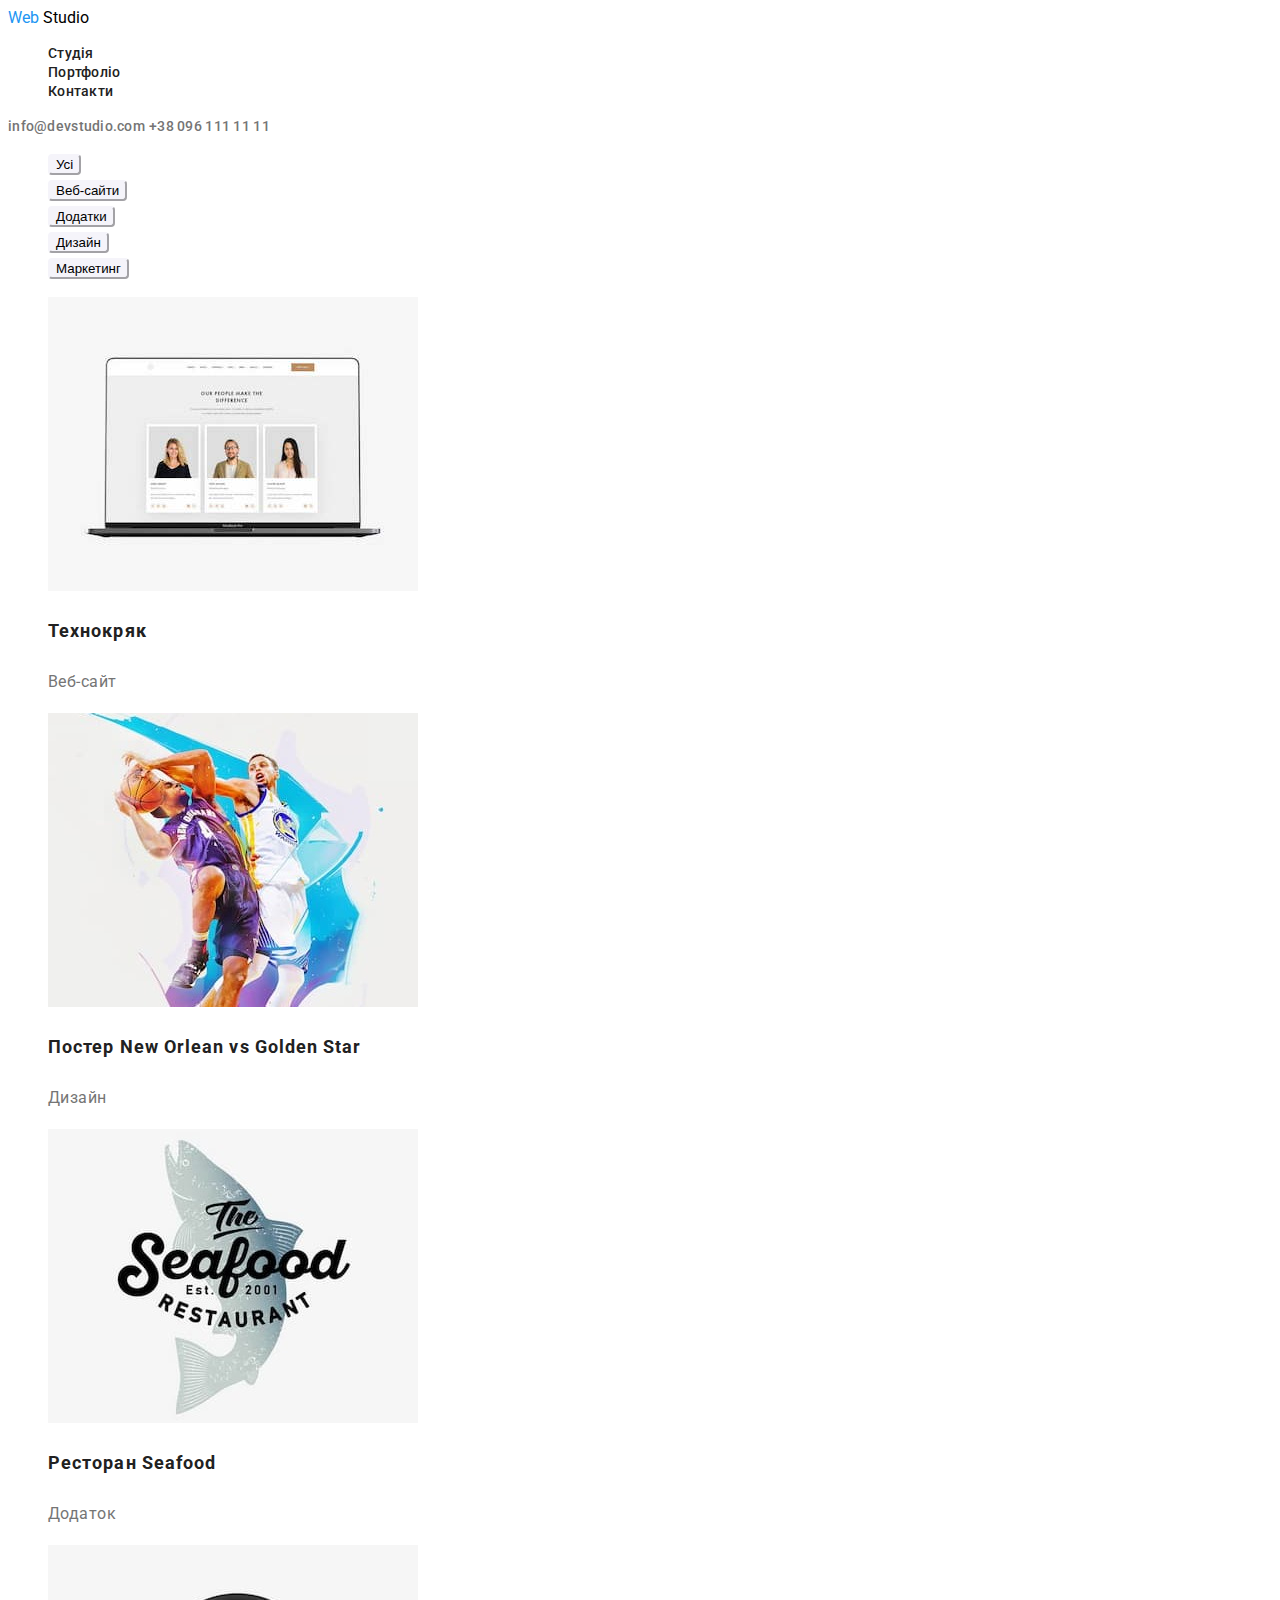
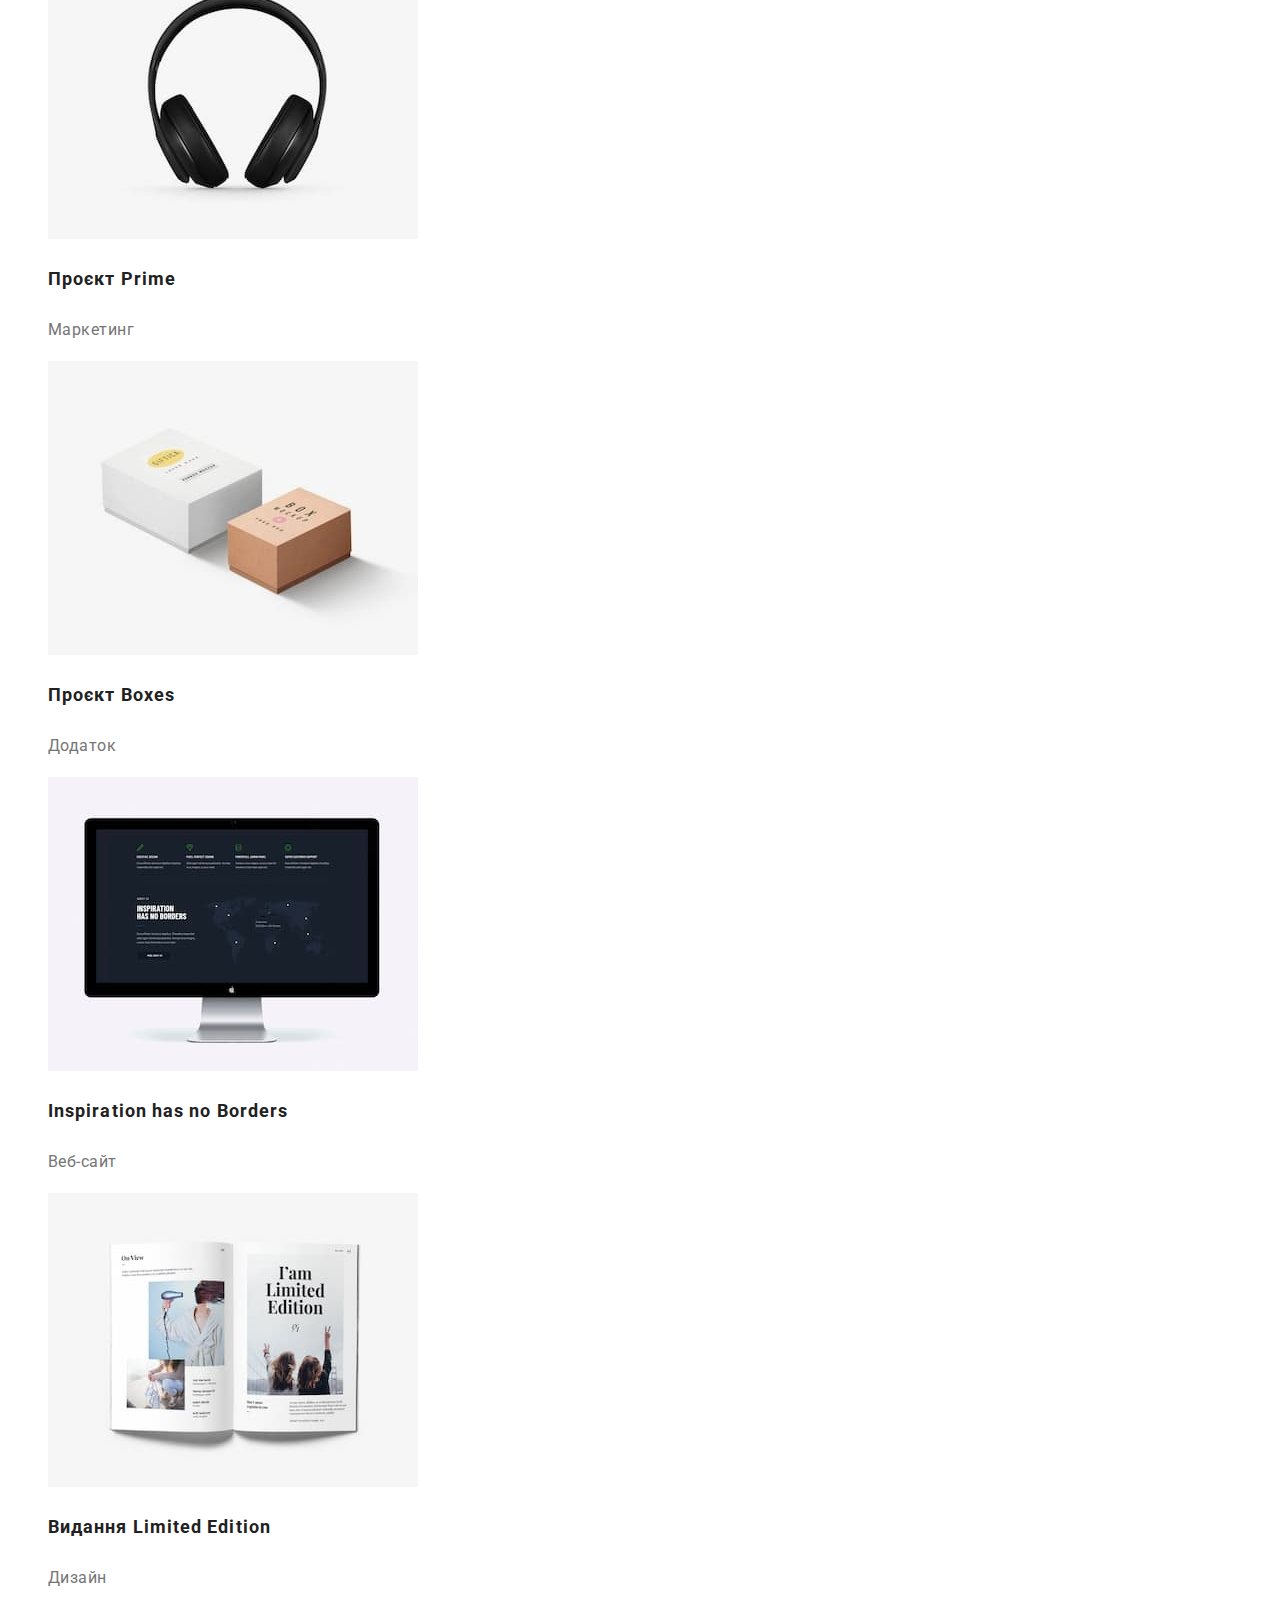
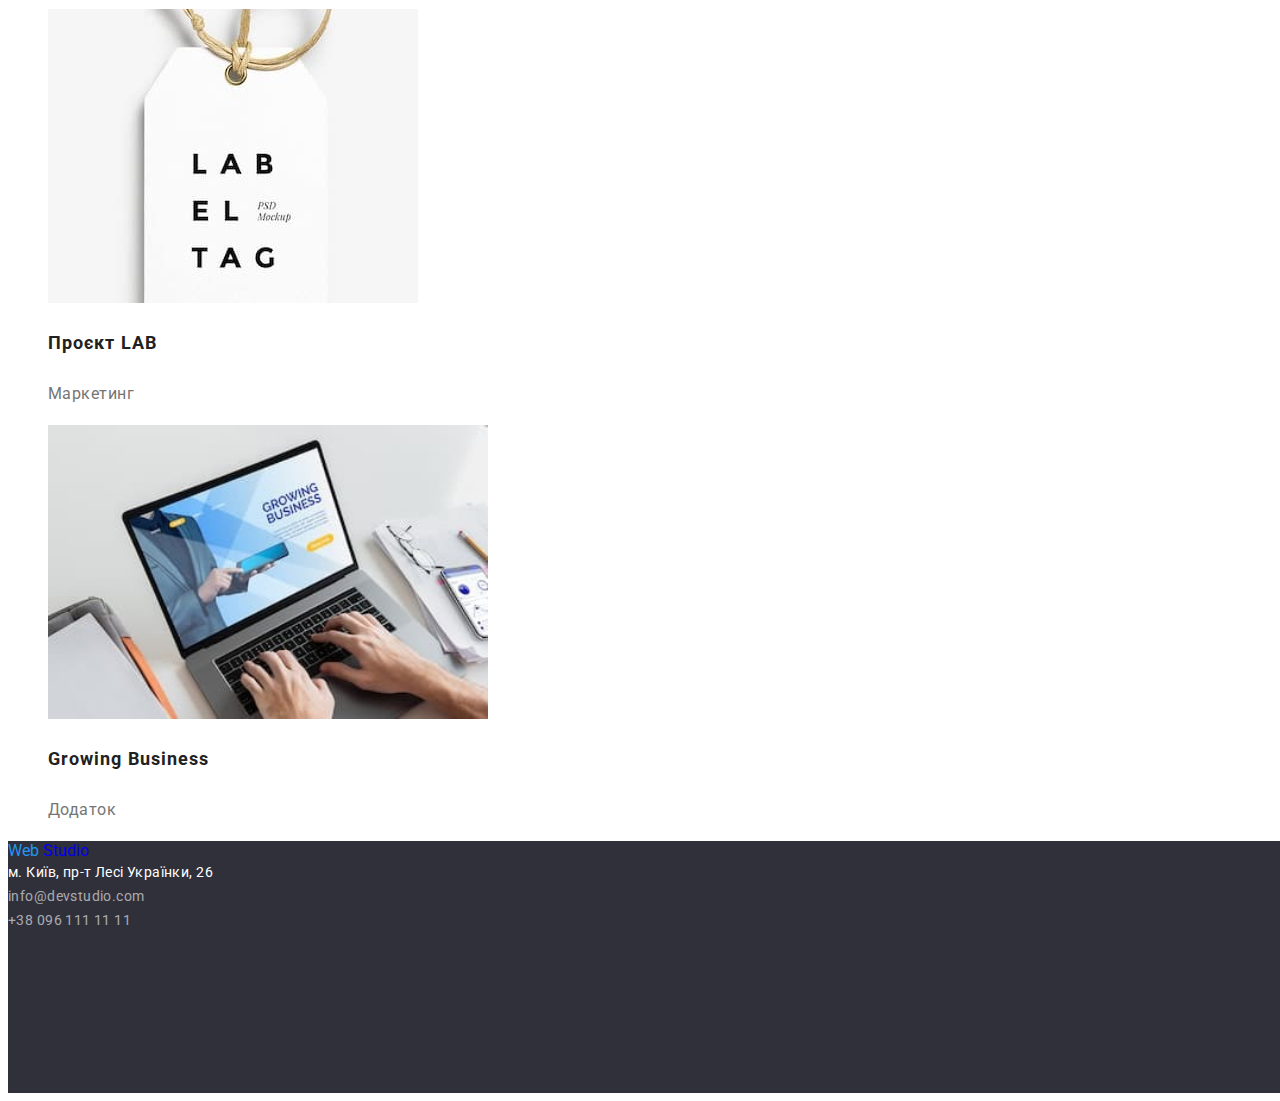
==== commit 2d627465: "v1.6" ====
--- a/portfolio.html
+++ b/portfolio.html
@@ -8,15 +8,14 @@
     <link rel="preconnect" href="https://fonts.googleapis.com">
     <link rel="preconnect" href="https://fonts.gstatic.com" crossorigin>
     <link href="https://fonts.googleapis.com/css2?family=Raleway:wght@700;900&family=Roboto:wght@400;500;700&display=swap" rel="stylesheet">
-    <link rel="stylesheet" href="./styles/portfolio-styles.css">
-    <link rel="stylesheet" href="./styles/headerfooter.css">
+    <link rel="stylesheet" href="./styles.css">
 </head>
 <body class="whole-site">
-    <!-- ________________________________________HEADER________________________________________ -->
+    <!-- HEADER -->
     <header>
         <nav>
             <a href="./index.html">
-                <span class="Web">Web</span> <span class="Studio">Studio</span>
+                <span class="Web">Web</span> <span class="Studio-header">Studio</span>
             </a>
             <ul class="links-list">
                 <li><a href="./index.html" class="link-item">Студія</a></li>
@@ -27,7 +26,7 @@
         <a href="mailto:info@devstudio.com" class="header-adress">info@devstudio.com</a>
         <a href="tel:+380961111111" class="header-adress"> +38 096 111 11 11</a>
     </header>
-<!-- ________________________________________MAIN________________________________________ -->
+<!-- MAIN -->
     <main>
         <ul class="filtres">
             <li class="filtres-items"><button type="button" class="filtres-buttons">Усі</button></li>
@@ -92,10 +91,10 @@
             </li>
         </ul>
     </main>
-<!-- ________________________________________FOOTER________________________________________ -->
+<!-- FOOTER -->
     <footer class="whole-bottom">
         <a href="google.com">
-            <span class="Web">Web</span> <span class="Studio">Studio</span>
+            <span class="Web">Web</span> <span class=".Studio-footer">Studio</span>
         </a>
         <address class="phisical-adress">
             м. Київ, пр-т Лесі Українки, 26
--- a/styles.css
+++ b/styles.css
@@ -0,0 +1,303 @@
+/* ------------------------------------HEADER FOOTER------------------------------------ */
+
+/* COMMON STYLES */
+.whole-site {
+    font-family: Roboto, sans-serif;
+}
+
+a {
+    text-decoration: none;
+}
+
+/* COMMON STYLES */
+
+
+/* HEADER */
+.Webstudio{
+    font-family: 'Raleway';
+    font-style: normal;
+    font-weight: 700;
+    font-size: 26px;
+    line-height: calc(31/26);
+    letter-spacing: 0.03em;
+}
+
+.Web {
+    color: #2196F3;
+}
+
+.Studio-header {
+    color: #000000;
+}
+
+.links-list {
+    list-style: none;
+}
+
+.link-item {
+    font-style: normal;
+    font-weight: 500;
+    font-size: 14px;
+    line-height: calc(16/14);
+    letter-spacing: 0.02em;
+    text-decoration: none;
+    color: #212121;
+}
+
+.link-item:hover, .link-item:focus {
+    color: #2196F3;
+}
+
+.header-adress {
+    font-style: normal;
+    font-weight: 500;
+    font-size: 14px;
+    line-height: calc(16/14);
+    letter-spacing: 0.02em;
+    color: #757575;
+    text-decoration: none;
+}
+
+.header-adress:hover,
+.header-adress:focus {
+    color: #2196F3;
+}
+
+/* HEADER */
+
+
+
+/* FOOTER */
+
+.Studio-footer {
+    color: #FFFFFF;
+}
+
+.whole-bottom {
+    width: 1600px;
+    height: 252px;
+    left: 0px;
+    top: 1628px;
+    background-color: #2F303A;
+}
+
+.phisical-adress {
+    font-style: normal;
+    font-weight: 400;
+    font-size: 14px;
+    line-height: calc(24/14);
+    letter-spacing: 0.03em;
+    color: #FFFFFF;
+
+}
+
+.footer-adress {
+    font-style: normal;
+    font-weight: 400;
+    font-size: 14px;
+    line-height: calc(24/14);
+    letter-spacing: 0.03em;
+    color: rgba(255, 255, 255, 0.6);
+}
+
+/* FOOTER */
+
+/* ------------------------------------HEADER FOOTER------------------------------------ */
+
+
+
+
+
+
+/* ------------------------------------MAIN PAGE------------------------------------ */
+
+/* HERO */
+.hero {
+    background-color: #2F303A;
+}
+
+.hero-title {
+    font-style: normal;
+    font-weight: 900;
+    font-size: 44px;
+    line-height: calc(60/44);   
+    text-align: center;
+    letter-spacing: 0.06em;
+    text-transform: uppercase;
+    color: #FFFFFF;
+}
+
+.hero-button {
+/* btn */
+    width: 216px;
+    height: 50px;
+    background: #2196F3;
+    box-shadow: 0px 4px 4px rgba(0, 0, 0, 0.15);
+    border-radius: 4px;
+/* btn txt */
+    font-style: normal;
+    font-weight: 700;
+    font-size: 16px;
+    line-height: calc(30/16);
+    display: flex;
+    align-items: center;
+    letter-spacing: 0.06em;   
+    color: #FFFFFF;
+/*  */
+    display: flex;
+    justify-content: center;
+}
+
+/* HERO */
+
+
+
+
+
+/* BENEFITS */
+
+.benefits-list {
+    list-style: none;
+}
+
+.benefits-item {
+    font-style: normal;
+    font-size: 14px;
+    letter-spacing: 0.03em;
+}
+
+.benefits-title {
+    font-weight: 700;
+    line-height: calc(16/14);
+    text-transform: uppercase;
+    color: #212121;}
+
+.benefits {
+    font-weight: 400;
+    line-height: calc(24/14);   
+    color: #757575;
+}
+
+/* BENEFITS */
+
+
+
+
+
+/* RESPONSIBILITIES */
+
+/* .responsibilities {} */
+
+.responsibilities-list {
+    list-style: none;
+}
+
+/* .responsibilities-item {} */
+
+/* .our-team {} */
+
+/* RESPONSIBILITIES */
+
+
+
+
+/* OUR TEAM */
+
+.our-team-title {
+
+}
+
+
+.our-team-list {
+    list-style: none;
+}
+
+.our-team-item {
+    width: 270px;
+    font-style: normal;
+    font-size: 16px;
+    line-height: 19px;
+    text-align: center;
+    letter-spacing: 0.03em;
+} 
+
+.name { 
+    color: #212121;
+    font-weight: 500;
+}
+
+.position {     
+    color: #757575;
+    font-weight: 400;
+}
+
+/* OUR TEAM */
+
+/* ------------------------------------MAIN PAGE------------------------------------ */
+
+
+
+/* ------------------------------------PORTFOLIO------------------------------------ */
+
+/* FILTRES */
+.filtres {
+    list-style: none;
+}
+
+.filtres-items {
+    font-style: normal;
+    font-weight: 500;
+    font-size: 16px;
+    line-height: calc(26/16);
+    letter-spacing: 0.03em;
+    color: #212121;
+}
+
+.filtres-buttons {
+    border-radius: 4px;
+    border-color: #F5F4FA;
+    background-color: #F5F4FA;
+}
+
+.filtres-buttons:hover,
+.filtres-buttons:focus {
+    background: #2196F3;
+    box-shadow: 0px 3px 1px rgba(0, 0, 0, 0.1), 0px 1px 2px rgba(0, 0, 0, 0.08), 0px 2px 2px rgba(0, 0, 0, 0.12);
+    color: #FFFFFF;
+}
+
+/* FILTRES */
+
+
+
+/* PRODUCTS */
+
+.products-list {
+    list-style: none;
+}
+
+.product-list {
+    font-style: normal;
+}
+
+.product-name {
+    font-style: normal;
+    font-weight: 700;
+    font-size: 18px;
+    line-height: calc(36/18);
+    letter-spacing: 0.06em;
+    color: #212121;
+}
+
+.product-class {
+
+    font-weight: 400;
+    font-size: 16px;
+    line-height: calc(30/16);
+    letter-spacing: 0.03em;
+    color: #757575;
+}
+
+/* PRODUCTS */
+
+/* ------------------------------------PORTFOLIO------------------------------------ */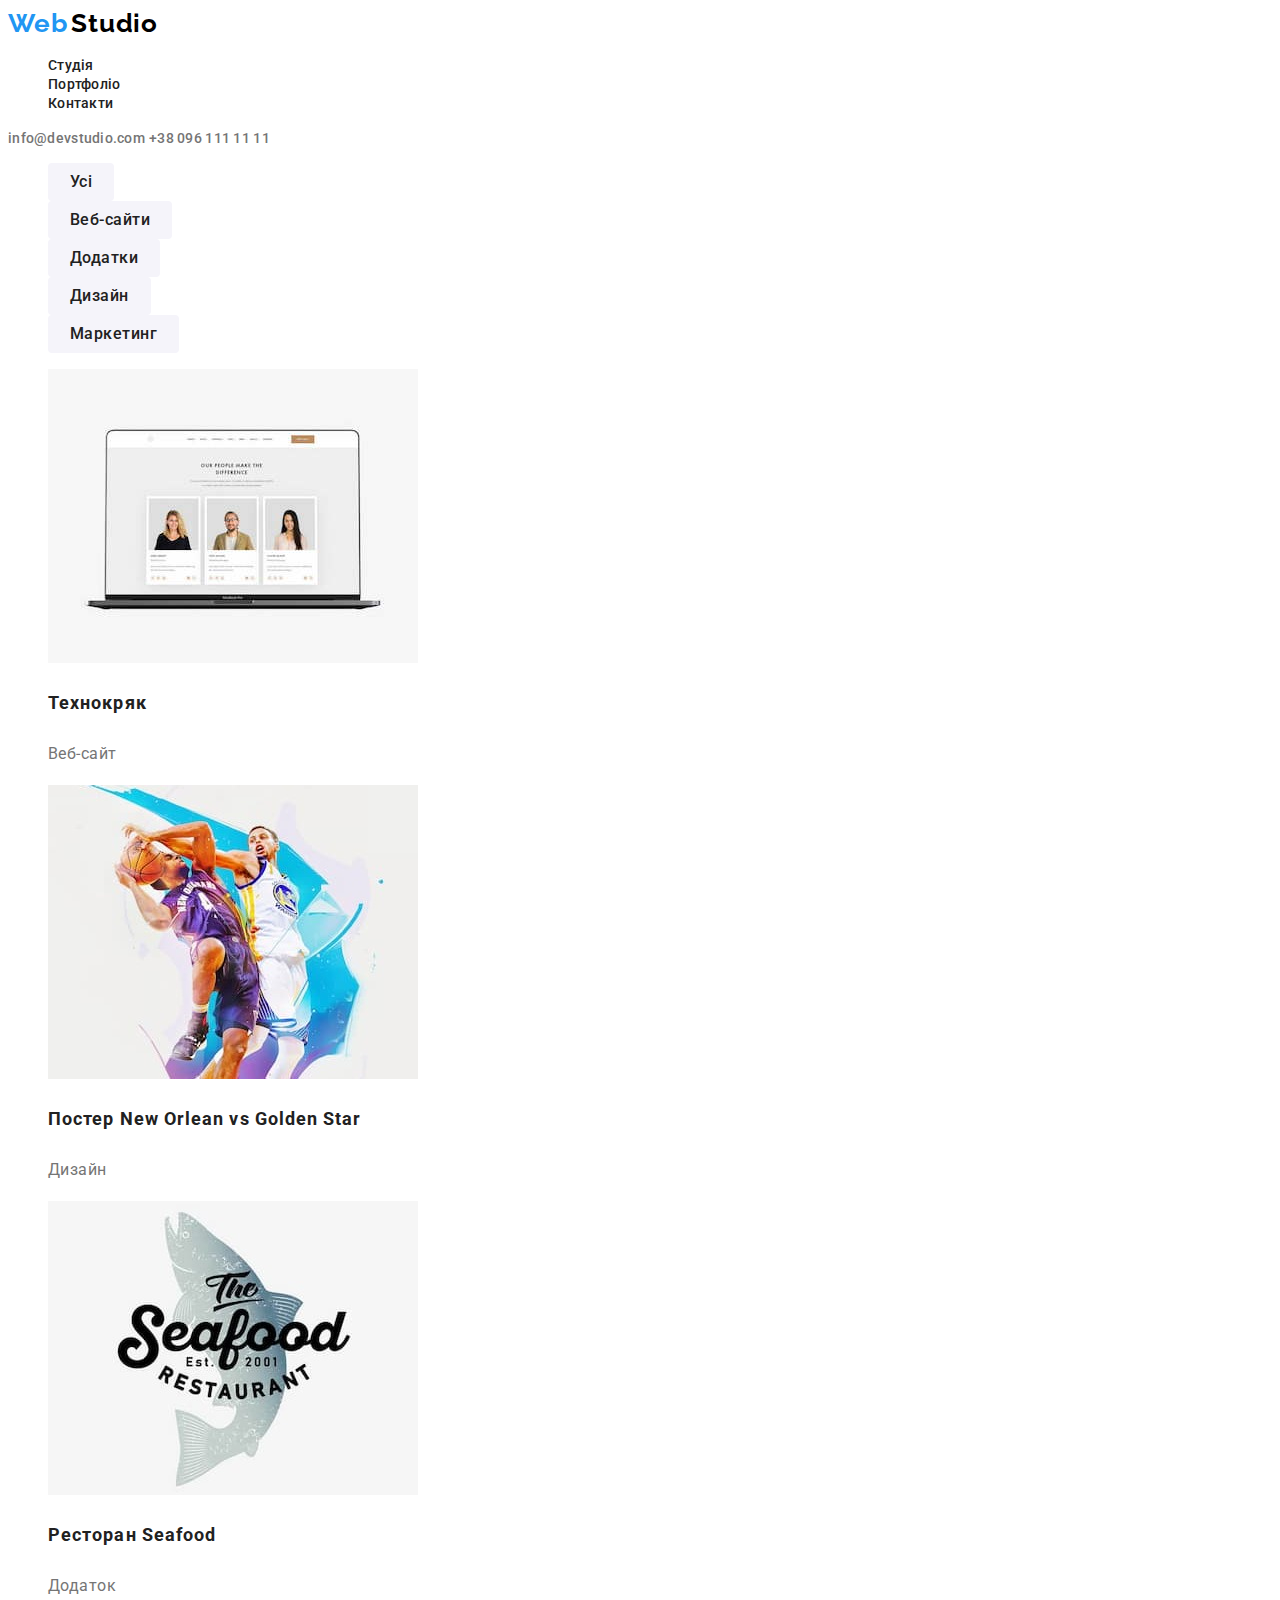
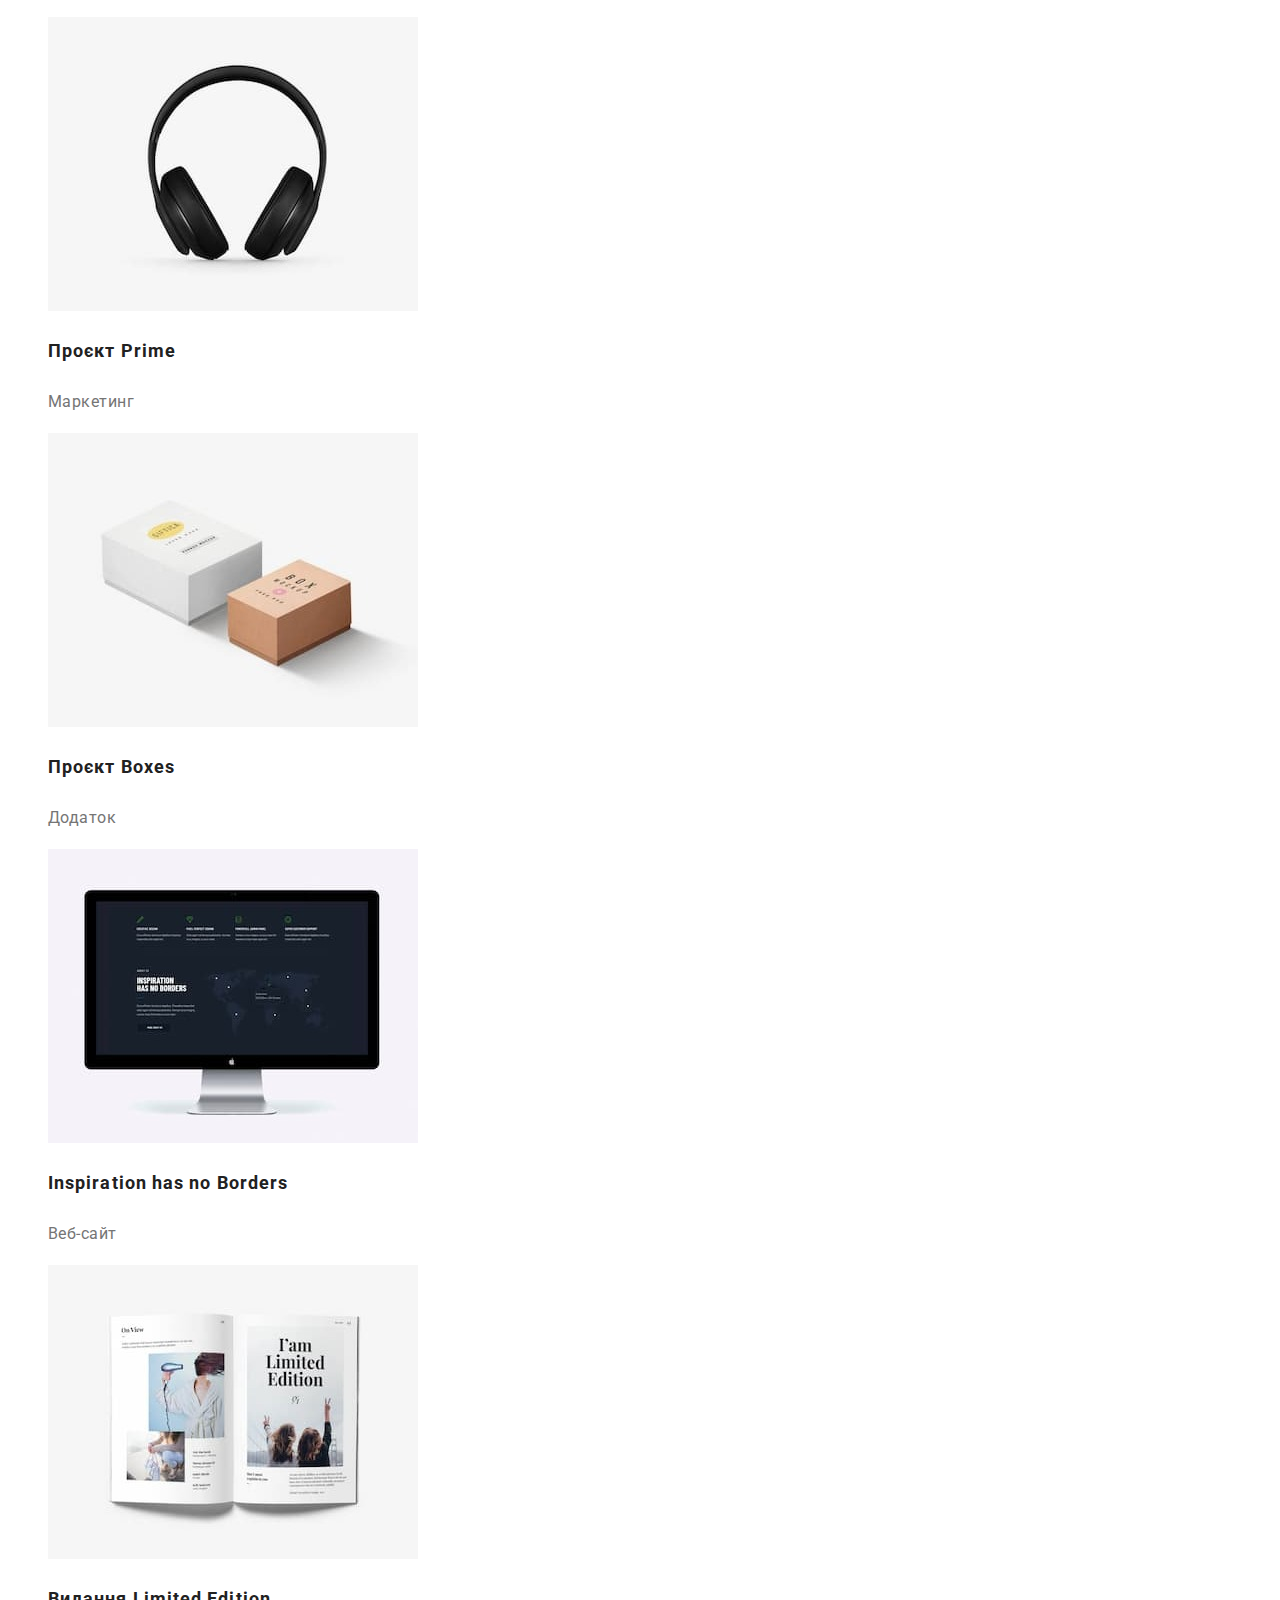
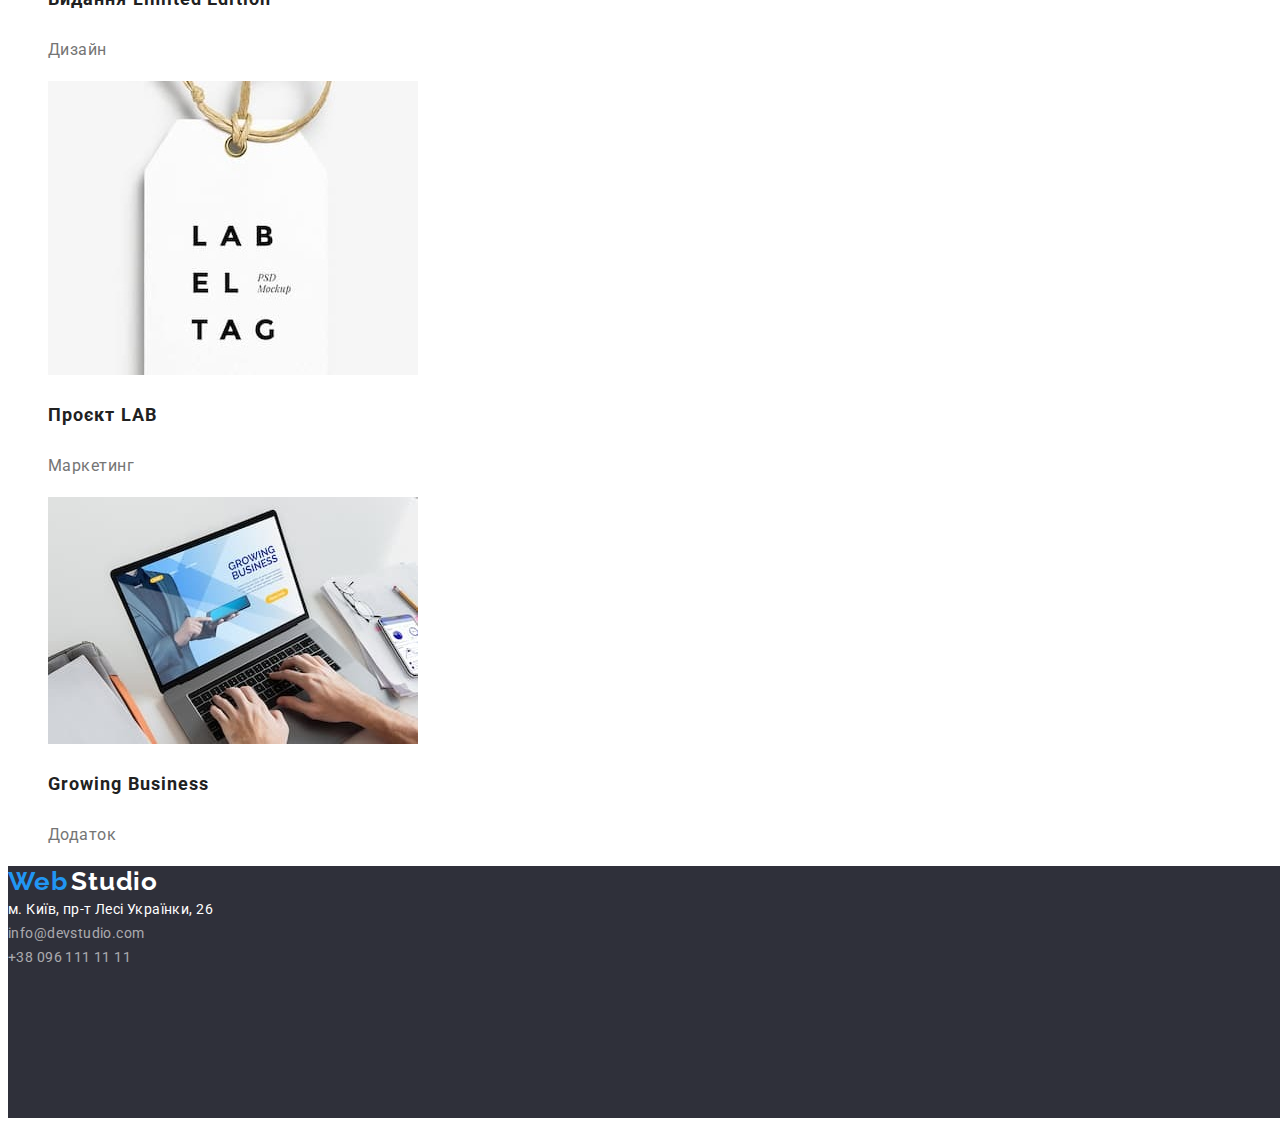
==== commit 9d4d944f: "v1.7" ====
--- a/portfolio.html
+++ b/portfolio.html
@@ -15,7 +15,7 @@
     <header>
         <nav>
             <a href="./index.html">
-                <span class="Web">Web</span> <span class="Studio-header">Studio</span>
+                <span class="web webstudio">Web</span> <span class="studio-header webstudio">Studio</span>
             </a>
             <ul class="links-list">
                 <li><a href="./index.html" class="link-item">Студія</a></li>
@@ -85,7 +85,7 @@
             </li>
             
             <li class="product-list">
-                <img src="./images/portfolio/portfolio9.jpg" alt="пальці друкують на ноутбуці" height="294">
+                <img src="./images/portfolio/portfolio9.jpg" alt="пальці друкують на ноутбуці" height="247">
                 <p class="product-name">Growing Business</p>
                 <p class="product-class">Додаток</p>
             </li>
@@ -94,7 +94,7 @@
 <!-- FOOTER -->
     <footer class="whole-bottom">
         <a href="google.com">
-            <span class="Web">Web</span> <span class=".Studio-footer">Studio</span>
+            <span class="web webstudio">Web</span> <span class="studio-footer webstudio">Studio</span>
         </a>
         <address class="phisical-adress">
             м. Київ, пр-т Лесі Українки, 26
--- a/styles.css
+++ b/styles.css
@@ -1,6 +1,8 @@
-/* ------------------------------------HEADER FOOTER------------------------------------ */
-
-/* COMMON STYLES */
+:root{
+    --main-color: #ffffff;
+}
+
+/* ------------------------------------COMMON STYLES------------------------------------ */
 .whole-site {
     font-family: Roboto, sans-serif;
 }
@@ -9,11 +11,12 @@
     text-decoration: none;
 }
 
-/* COMMON STYLES */
-
+/* ------------------------------------COMMON STYLES------------------------------------ */
+
+/* ------------------------------------HEADER FOOTER------------------------------------ */
 
 /* HEADER */
-.Webstudio{
+.webstudio{
     font-family: 'Raleway';
     font-style: normal;
     font-weight: 700;
@@ -22,11 +25,11 @@
     letter-spacing: 0.03em;
 }
 
-.Web {
+.web {
     color: #2196F3;
 }
 
-.Studio-header {
+.studio-header {
     color: #000000;
 }
 
@@ -69,8 +72,8 @@
 
 /* FOOTER */
 
-.Studio-footer {
-    color: #FFFFFF;
+.studio-footer {
+    color: var(--main-color);
 }
 
 .whole-bottom {
@@ -83,17 +86,17 @@
 
 .phisical-adress {
     font-style: normal;
-    font-weight: 400;
+    
     font-size: 14px;
     line-height: calc(24/14);
     letter-spacing: 0.03em;
-    color: #FFFFFF;
+    color: var(--main-color);
 
 }
 
 .footer-adress {
     font-style: normal;
-    font-weight: 400;
+    
     font-size: 14px;
     line-height: calc(24/14);
     letter-spacing: 0.03em;
@@ -124,13 +127,14 @@
     text-align: center;
     letter-spacing: 0.06em;
     text-transform: uppercase;
-    color: #FFFFFF;
+    color: var(--main-color);
 }
 
 .hero-button {
 /* btn */
     width: 216px;
     height: 50px;
+    border: none;
     background: #2196F3;
     box-shadow: 0px 4px 4px rgba(0, 0, 0, 0.15);
     border-radius: 4px;
@@ -142,7 +146,7 @@
     display: flex;
     align-items: center;
     letter-spacing: 0.06em;   
-    color: #FFFFFF;
+    color: var(--main-color);
 /*  */
     display: flex;
     justify-content: center;
@@ -161,7 +165,6 @@
 }
 
 .benefits-item {
-    font-style: normal;
     font-size: 14px;
     letter-spacing: 0.03em;
 }
@@ -172,8 +175,7 @@
     text-transform: uppercase;
     color: #212121;}
 
-.benefits {
-    font-weight: 400;
+.benefits {   
     line-height: calc(24/14);   
     color: #757575;
 }
@@ -204,7 +206,13 @@
 /* OUR TEAM */
 
 .our-team-title {
-
+    font-weight: 700;
+    font-size: 36px;
+    line-height: calc(42/36);
+    text-align: center;
+    letter-spacing: 0.03em;
+
+    color: #212121;
 }
 
 
@@ -216,7 +224,7 @@
     width: 270px;
     font-style: normal;
     font-size: 16px;
-    line-height: 19px;
+    line-height: calc(19/16);
     text-align: center;
     letter-spacing: 0.03em;
 } 
@@ -228,7 +236,7 @@
 
 .position {     
     color: #757575;
-    font-weight: 400;
+    
 }
 
 /* OUR TEAM */
@@ -254,16 +262,28 @@
 }
 
 .filtres-buttons {
+    /* btn styles */
+    border:none;
     border-radius: 4px;
     border-color: #F5F4FA;
     background-color: #F5F4FA;
+    height: 38px;
+    padding: 6px 22px 6px 22px;
+    /* btn txt styles */
+    font-family: 'Roboto';
+    font-weight: 500;
+    font-size: 16px;
+    line-height: calc(26/16);    
+    text-align: center;
+    letter-spacing: 0.03em;  
+    color: #212121;
 }
 
 .filtres-buttons:hover,
 .filtres-buttons:focus {
     background: #2196F3;
     box-shadow: 0px 3px 1px rgba(0, 0, 0, 0.1), 0px 1px 2px rgba(0, 0, 0, 0.08), 0px 2px 2px rgba(0, 0, 0, 0.12);
-    color: #FFFFFF;
+    color: var(--main-color);
 }
 
 /* FILTRES */
@@ -276,12 +296,7 @@
     list-style: none;
 }
 
-.product-list {
-    font-style: normal;
-}
-
 .product-name {
-    font-style: normal;
     font-weight: 700;
     font-size: 18px;
     line-height: calc(36/18);
@@ -289,9 +304,7 @@
     color: #212121;
 }
 
-.product-class {
-
-    font-weight: 400;
+.product-class {   
     font-size: 16px;
     line-height: calc(30/16);
     letter-spacing: 0.03em;
